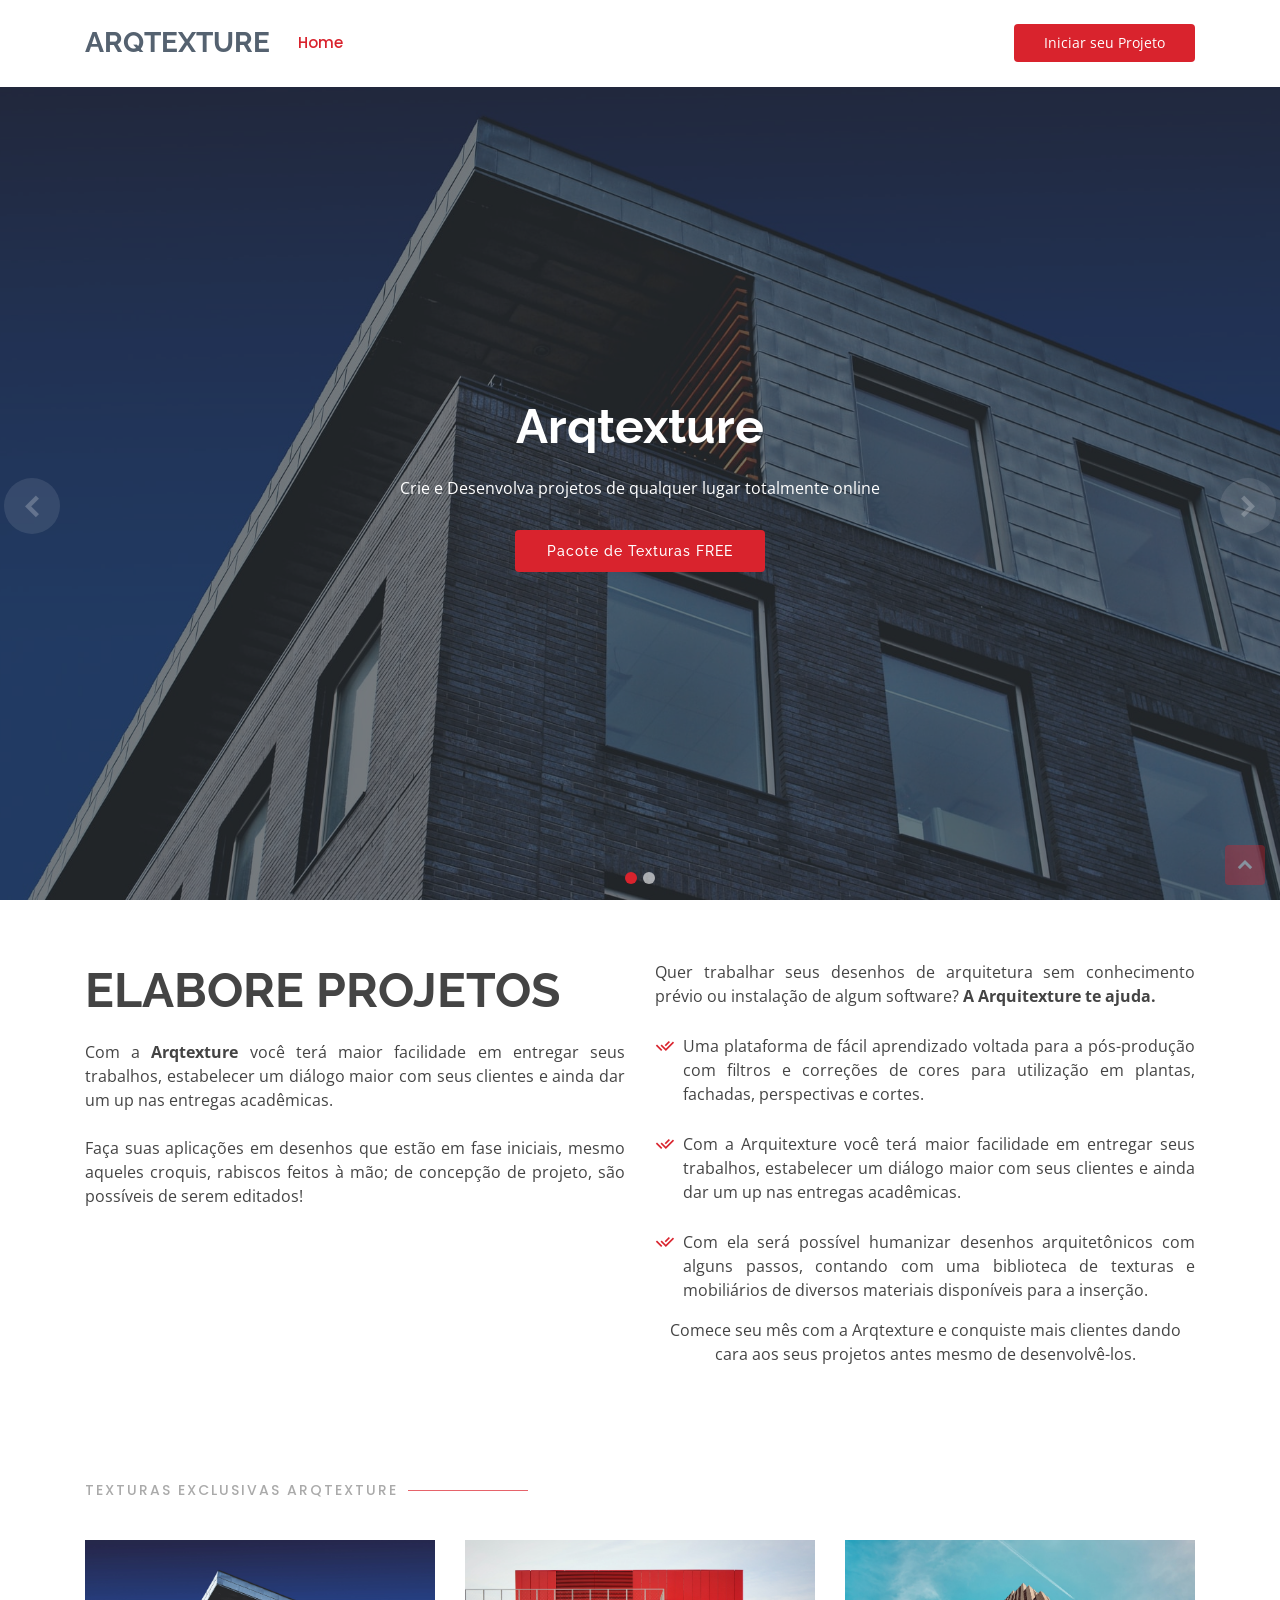
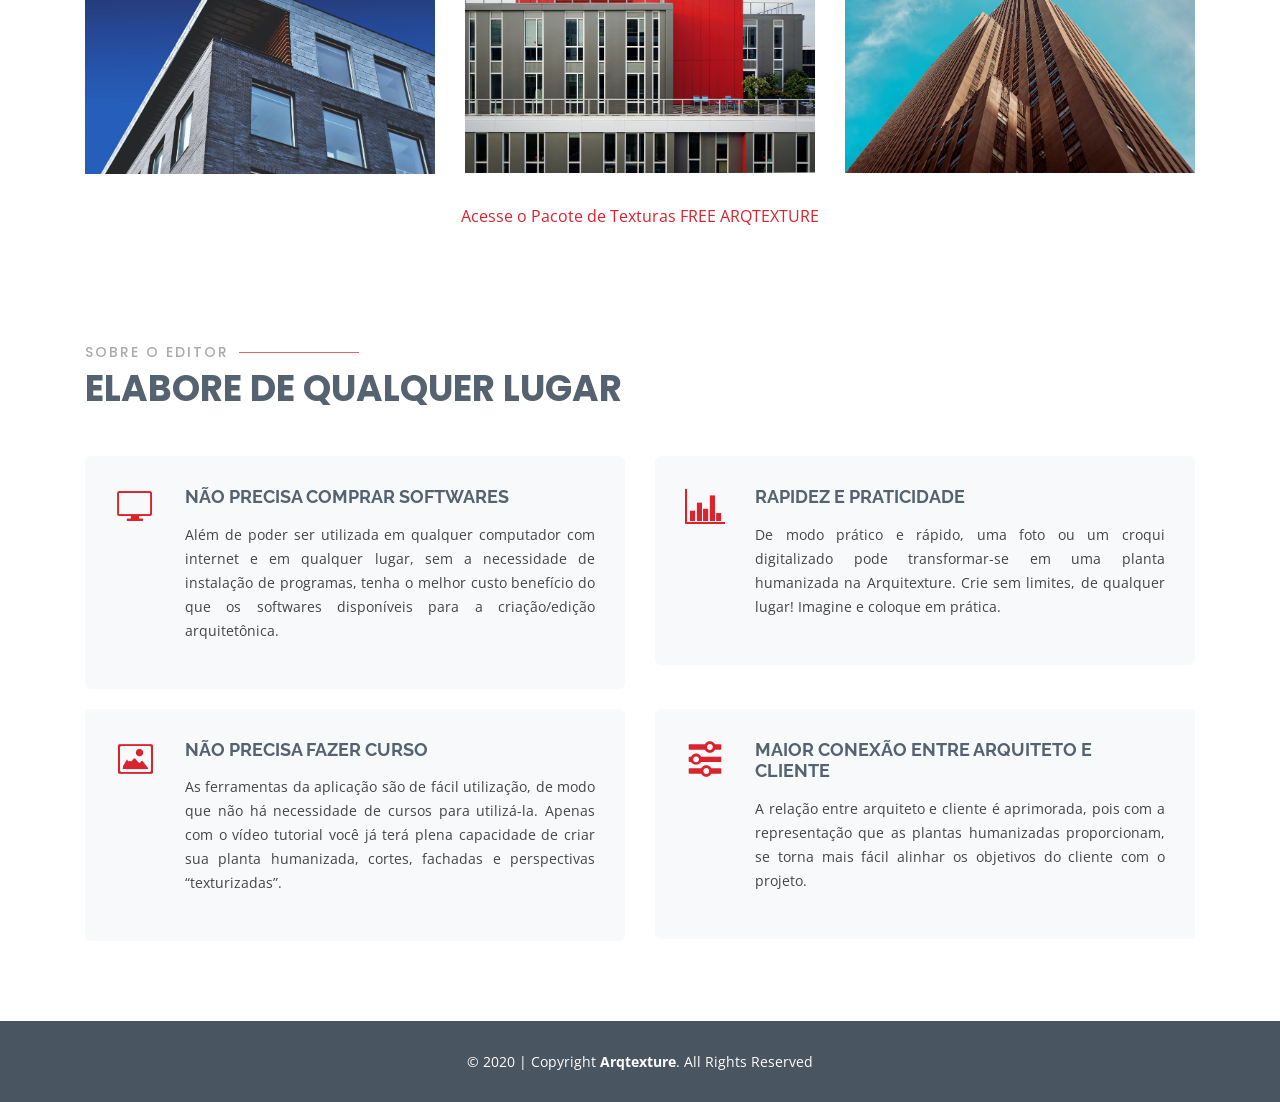
==== public/index.html @ bcc4f2e7 "names" ====
<!DOCTYPE html>
<html lang="pt-Br">

<head>
  <meta charset="utf-8">
  <meta content="width=device-width, initial-scale=1.0" name="viewport">

  <title>Arqtexture</title>
  <meta content="Arquitexture" name="Arqtexture Editor Online para Arquitetura">
  <meta content="Arquitexture" name="Arqtexture Editor, Editor de Arquitetura, Arqtexture Online">

  <!-- Favicons -->
  <link href="assets/img/logo1.png" rel="icon">
  <link href="assets/img/apple-touch-icon.png" rel="apple-touch-icon">

  <!-- Google Fonts -->
  <link href="https://fonts.googleapis.com/css?family=Open+Sans:300,300i,400,400i,600,600i,700,700i|Raleway:300,300i,400,400i,500,500i,600,600i,700,700i|Poppins:300,300i,400,400i,500,500i,600,600i,700,700i" rel="stylesheet">

  <!-- Vendor CSS Files -->
  <link href="assets/vendor/bootstrap/css/bootstrap.min.css" rel="stylesheet">
  <link href="assets/vendor/icofont/icofont.min.css" rel="stylesheet">
  <link href="assets/vendor/boxicons/css/boxicons.min.css" rel="stylesheet">
  <link href="assets/vendor/animate.css/animate.min.css" rel="stylesheet">
  <link href="assets/vendor/remixicon/remixicon.css" rel="stylesheet">
  <link href="assets/vendor/venobox/venobox.css" rel="stylesheet">
  <link href="assets/vendor/owl.carousel/assets/owl.carousel.min.css" rel="stylesheet">

  <!-- Template Main CSS File -->
  <link href="assets/css/style.css" rel="stylesheet">

</head>

<body>

  <!-- ======= Header ======= -->
  <header id="header" class="fixed-top ">
    <div class="container d-flex align-items-center">

  
      <h1 class="logo"><a href="index.html">Arqtexture</a></h1> 
    

      <nav class="nav-menu d-none d-lg-block">

        <ul>
          <li class="active"><a href="index.html">Home</a></li>




        </ul>

      </nav><!-- .nav-menu -->

      <a href="editor.html" class="get-started-btn ml-auto">Iniciar seu Projeto</a>

    </div>
  </header><!-- End Header -->

  <!-- ======= Hero Section ======= -->
  <section id="hero">
    <div id="heroCarousel" class="carousel slide carousel-fade" data-ride="carousel">

      <ol class="carousel-indicators" id="hero-carousel-indicators"></ol>

      <div class="carousel-inner" role="listbox">

        <!-- Slide 1 -->
        <div class="carousel-item active" style="background-image: url(assets/img/slide/slide-1.jpeg)">
          <div class="carousel-container">
            <div class="container">
              <h2 class="animate__animated animate__fadeInDown">Arqtexture</h3>
              <p class="animate__animated animate__fadeInUp">Crie e Desenvolva projetos de qualquer lugar totalmente online</p>
              <a href="texture.html" class="btn-get-started animate__animated animate__fadeInUp scrollto">Pacote de Texturas FREE </a>
            </div>
          </div>
        </div>

        <!-- Slide 2 -->
        <div class="carousel-item" style="background-image: url(assets/img/slide/slide-2.jpeg)">
          <div class="carousel-container">
            <div class="container">
              <h2 class="animate__animated animate__fadeInDown">Arqtexture</h2>
              <p class="animate__animated animate__fadeInUp">Crie e Desenvolva projetos de qualquer lugar totalmente online</p>
              <a href="#about" class="btn-get-started animate__animated animate__fadeInUp scrollto">Conheça sobre o Arqtexture</a>
            </div>
          </div>
        </div>

     

      </div>

      <a class="carousel-control-prev" href="#heroCarousel" role="button" data-slide="prev">
        <span class="carousel-control-prev-icon icofont-simple-left" aria-hidden="true"></span>
        <span class="sr-only">Previous</span>
      </a>

      <a class="carousel-control-next" href="#heroCarousel" role="button" data-slide="next">
        <span class="carousel-control-next-icon icofont-simple-right" aria-hidden="true"></span>
        <span class="sr-only">Next</span>
      </a>

    </div>
  </section><!-- End Hero -->

  <main id="main">

    <!-- ======= About Section ======= -->
    <section id="about" class="about">
      <div class="container">

        <div class="row content">
          <div class="col-lg-6">
            <h2>Elabore Projetos</h2>
            <p align="justify">Com a <b>Arqtexture</b> você terá maior facilidade em entregar seus trabalhos, estabelecer um diálogo maior com seus  clientes e ainda dar um up nas entregas acadêmicas.<br><br>
            Faça suas aplicações em desenhos que estão em fase iniciais, mesmo aqueles croquis, rabiscos feitos à mão; de concepção de projeto, são possíveis de serem editados!</p>
          </div>
          <div class="col-lg-6 pt-4 pt-lg-0">
          <p align="justify">Quer trabalhar seus desenhos de arquitetura sem conhecimento prévio ou instalação de algum software? <b>A Arquitexture te ajuda.</b></p>
            <ul>
              <li><i class="ri-check-double-line"></i>  <p align="justify"> Uma plataforma de fácil aprendizado voltada para a pós-produção com filtros e correções de cores para utilização em plantas, fachadas, perspectivas e cortes. <br></li></p>
              <li><i class="ri-check-double-line"></i> <p align="justify">   Com a Arquitexture você terá maior facilidade em entregar seus trabalhos, estabelecer um diálogo maior com seus clientes e ainda dar um up nas entregas acadêmicas.</li></p>
              <li><i class="ri-check-double-line"></i> <p align="justify"> Com ela será possível humanizar desenhos arquitetônicos com alguns passos, contando com uma biblioteca de texturas e mobiliários de diversos materiais disponíveis para a inserção.</li></p>
            </ul>
            <p class="font-italic">
              <center>Comece seu mês com a Arqtexture e conquiste mais clientes dando cara aos seus projetos antes mesmo de desenvolvê-los.</center>
            </p>
          </div>
        </div>

      </div>
    </section><!-- End About Section -->


    <!-- ======= Portfolio Section ======= -->
    <section id="portfolio" class="portfolio">
      <div class="container">

		<div class="section-title">
         	 <h2>Texturas Exclusivas ARQTEXTURE</h2>
         
        </div>

        <div class="row portfolio-container">
          <div class="col-lg-4 col-md-6 portfolio-item filter-app">
            <div class="portfolio-wrap">
              <img src="assets/img/portfolio/portfolio-1.jpg" class="img-fluid" alt="">
              <div class="portfolio-info">

                <h4>Desenvolver</h4>
               
                
              </div>
            </div>
          </div>

        
          <div class="col-lg-4 col-md-6 portfolio-item filter-app">
            <div class="portfolio-wrap">
              <img src="assets/img/portfolio/portfolio-3.jpg" class="img-fluid" alt="">
              <div class="portfolio-info">
                <h4>Criar </h4>
                
               
              </div>
            </div>
          </div>



          <div class="col-lg-4 col-md-6 portfolio-item filter-app">
            <div class="portfolio-wrap">
              <img src="assets/img/portfolio/portfolio-6.jpg" class="img-fluid" alt="">
              <div class="portfolio-info">
                <h4>Inovar</h4>
                
               
              </div>
            </div>
          </div>


        </div>

          <center><a href="textures.html" class="btn-get-started animate__animated animate__fadeInUp scrollto">Acesse o Pacote de Texturas FREE ARQTEXTURE </a></center>

      </div>
    </section><!-- End Portfolio Section -->



    <!-- ======= Services Section ======= -->
    <section id="services" class="services">
      <div class="container">

        <div class="section-title">
          <h2>Sobre o Editor</h2>
          <p>Elabore de qualquer lugar</p>
        </div>

        <div class="row">
          <div class="col-md-6">
            <div class="icon-box">
              <i class="icofont-computer"></i>
              <h4><a href="#">NÃO PRECISA COMPRAR SOFTWARES</a></h4>
              <p align="justify">Além de poder ser utilizada em qualquer computador com internet e em qualquer lugar, sem a necessidade de instalação de programas, tenha o melhor custo benefício do que os softwares disponíveis para a criação/edição arquitetônica.</p>
            </div>
          </div>
          <div class="col-md-6 mt-4 mt-md-0">
            <div class="icon-box">
              <i class="icofont-chart-bar-graph"></i>
              <h4><a href="#">RAPIDEZ E PRATICIDADE</a></h4>
               <p align="justify">De modo prático e rápido, uma foto ou um croqui digitalizado pode transformar-se em uma planta humanizada na Arquitexture. Crie sem limites, de qualquer lugar! Imagine e coloque em prática.</p>
            </div>
          </div>
          <div class="col-md-6 mt-4 mt-md-0">
            <div class="icon-box">
              <i class="icofont-image"></i>
              <h4><a href="#">NÃO PRECISA FAZER CURSO</a></h4>
              <p align="justify"> As ferramentas da aplicação são de fácil utilização, de modo que não há necessidade de cursos para utilizá-la. Apenas com o vídeo tutorial você já terá plena capacidade de criar sua planta humanizada, cortes, fachadas e perspectivas “texturizadas”.</p>
            </div>
          </div>
          <div class="col-md-6 mt-4 mt-md-0">
            <div class="icon-box">
              <i class="icofont-settings"></i>
              <h4><a href="#"> MAIOR CONEXÃO ENTRE ARQUITETO E CLIENTE </a></h4>
               <p align="justify"> A relação entre arquiteto e cliente é aprimorada, pois com a representação que as plantas humanizadas proporcionam, se torna mais fácil alinhar os objetivos do cliente com o projeto.</p>
            </div>
          </div>
        
        
        </div>

      </div>
    </section><!-- End Services Section -->

  <!-- ======= Footer ======= -->
  <footer id="footer">
    <div class="container">
      <div class="copyright">
        &copy; 2020 | Copyright <strong><span>Arqtexture</span></strong>. All Rights Reserved
      </div>

    </div>
  </footer><!-- End Footer -->

  <a href="#" class="back-to-top"><i class="icofont-simple-up"></i></a>

  <!-- Vendor JS Files -->
  <script src="assets/vendor/jquery/jquery.min.js"></script>
  <script src="assets/vendor/bootstrap/js/bootstrap.bundle.min.js"></script>
  <script src="assets/vendor/jquery.easing/jquery.easing.min.js"></script>
  <script src="assets/vendor/php-email-form/validate.js"></script>
  <script src="assets/vendor/isotope-layout/isotope.pkgd.min.js"></script>
  <script src="assets/vendor/venobox/venobox.min.js"></script>
  <script src="assets/vendor/waypoints/jquery.waypoints.min.js"></script>
  <script src="assets/vendor/owl.carousel/owl.carousel.min.js"></script>

  <!-- Template Main JS File -->
  <script src="assets/js/main.js"></script>

</body>

</html>
---- public/assets/vendor/venobox/venobox.css ----
/* ------ venobox.css --------*/
.vbox-overlay *, .vbox-overlay *:before, .vbox-overlay *:after{
    -webkit-backface-visibility: hidden;
    -webkit-box-sizing:border-box;
    -moz-box-sizing:border-box;
    box-sizing:border-box;
}
.vbox-overlay * { 
    -webkit-backface-visibility: visible;
    backface-visibility: visible;
}
.vbox-overlay{
    display: -webkit-flex;
    display: flex;
    -webkit-flex-direction: column;
    flex-direction: column;
    -webkit-justify-content: center;
    justify-content: center;
    -webkit-align-items: center;
    align-items: center;
    position: fixed;
    left: 0;
    top: 0;
    bottom: 0;
    right: 0;
    z-index: 999999;
}

/* ----- navigation ----- */
.vbox-title{
    width: 100%;
    height: 40px;
    float: left;
    text-align: center;
    line-height: 28px;
    font-size: 12px;
    padding: 6px 50px;
    overflow: hidden;
    position: fixed;
    display: none;
    left: 0;
    z-index: 89;
}
.vbox-close{
    cursor: pointer;
    position: fixed;
    top: -1px;
    right: 0;
    width: 50px;
    height: 40px;
    padding: 6px;
    display: block;
    background-position:10px center;
    overflow: hidden;
    font-size: 24px;
    line-height: 1;
    text-align: center;
    z-index: 99;
}
.vbox-left{
    cursor: pointer;
    position: fixed;
    left: 0;
    height: 40px;
    overflow: hidden;
    line-height: 28px;
    font-size: 12px;
    z-index: 99;
    display: flex;
    align-items:center;
}
.vbox-num{
    display: inline-block;
    margin: 6px 0 6px 15px;
}
/* ----- Social share ----- */
.vbox-share{
    line-height: 28px;
    font-size: 12px;
    overflow: hidden;
    position: fixed;
    left: 0;
    z-index: 98;
    display: flex;
    align-items:center;
    justify-content: center;
    width: 100%;
    text-align: center;
}
.vbox-share svg{
    max-height: 28px;
    width: 28px;
    z-index: 10;
    margin-left: 12px;
    margin-top: 6px;
    margin-bottom: 6px;
    vertical-align: middle;
}


/* ----- navigation ARROWS ----- */
.vbox-next, .vbox-prev{
    position: fixed;
    top: 50%;
    margin-top: -15px;
    overflow: hidden;
    cursor: pointer;
    display: block;
    width: 45px;
    height: 45px;
    z-index: 99;
}
.vbox-next span, .vbox-prev span{
    position: relative;
    width: 20px;
    height: 20px;
    border: 2px solid transparent;
    border-top-color: #B6B6B6;
    border-right-color: #B6B6B6;
    text-indent: -100px;
    position: absolute;
    top: 8px;
    display: block;
}
.vbox-prev{
    left: 15px;
}
.vbox-next{
    right: 15px;
}
.vbox-prev span{
    left: 10px;
    -ms-transform: rotate(-135deg);
    -webkit-transform: rotate(-135deg);
    transform: rotate(-135deg);
}
.vbox-next span{
    -ms-transform: rotate(45deg);
    -webkit-transform: rotate(45deg);
    transform: rotate(45deg);
    right: 10px;
}
/* ------- inline window ------ */
.vbox-inline{
    width: 420px;
    height: 315px;
    height: 70vh;
    padding: 10px;
    background: #fff;
    margin: 0 auto;
    overflow: auto;
    text-align: left;
}
/* ------- Video & iFrames window ------ */
.venoframe{
    max-width: 100%;
    width: 100%;
    border: none;
    width: 100%;
    height: 260px;
    height: 70vh;
}
.venoframe.vbvid{
    height: 260px;
}
@media (min-width: 768px) {
    .venoframe, .vbox-inline{
        width: 90%;
        height: 360px;
        height: 70vh;
    }
    .venoframe.vbvid{
        width: 640px;
        height: 360px;
    }
}
@media (min-width: 992px) {
    .venoframe, .vbox-inline{
        max-width: 1200px;
        width: 80%;
        height: 540px;
        height: 70vh;
    }
    .venoframe.vbvid{
        width: 960px;
        height: 540px;
    }
}
/* 
Please do NOT edit this part! 
or at least read this note: http://i.imgur.com/7C0ws9e.gif
*/
.vbox-open{
    overflow: hidden;
}
.vbox-container{
    position: absolute;
    left: 0;
    right: 0;
    top: 0;
    bottom: 0;
    overflow-x: hidden;
    overflow-y: scroll;
    overflow-scrolling: touch;
    -webkit-overflow-scrolling: touch;
    z-index: 20;
    max-height: 100%;

}

.vbox-content{
    text-align: center;
    float: left;
    width: 100%;
    position: relative;
    overflow: hidden;
    padding: 20px 4%;
}
.vbox-container img{
    max-width: 100%;
    height: auto;
}
.vbox-figlio{
    box-shadow: 0 0 12px rgba(0,0,0,0.19), 0 6px 6px rgba(0,0,0,0.23);
    max-width: 100%;
    text-align: initial;
}
img.vbox-figlio{
    -webkit-user-select: none;
-khtml-user-select: none;
-moz-user-select: none;
-o-user-select: none;
user-select: none;
}
.vbox-content.swipe-left{
    margin-left: -200px !important;
}
.vbox-content.swipe-right{
    margin-left: 200px !important;
}
.vbox-animated{
    webkit-transition: margin 300ms ease-out;
    transition: margin 300ms ease-out;
}

/* ---------- preloader ----------
 * SPINKIT 
 * http://tobiasahlin.com/spinkit/
-------------------------------- */
.sk-double-bounce,.sk-rotating-plane{width:40px;height:40px;margin:40px auto}.sk-rotating-plane{background-color:#333;-webkit-animation:sk-rotatePlane 1.2s infinite ease-in-out;animation:sk-rotatePlane 1.2s infinite ease-in-out}@-webkit-keyframes sk-rotatePlane{0%{-webkit-transform:perspective(120px) rotateX(0) rotateY(0);transform:perspective(120px) rotateX(0) rotateY(0)}50%{-webkit-transform:perspective(120px) rotateX(-180.1deg) rotateY(0);transform:perspective(120px) rotateX(-180.1deg) rotateY(0)}100%{-webkit-transform:perspective(120px) rotateX(-180deg) rotateY(-179.9deg);transform:perspective(120px) rotateX(-180deg) rotateY(-179.9deg)}}@keyframes sk-rotatePlane{0%{-webkit-transform:perspective(120px) rotateX(0) rotateY(0);transform:perspective(120px) rotateX(0) rotateY(0)}50%{-webkit-transform:perspective(120px) rotateX(-180.1deg) rotateY(0);transform:perspective(120px) rotateX(-180.1deg) rotateY(0)}100%{-webkit-transform:perspective(120px) rotateX(-180deg) rotateY(-179.9deg);transform:perspective(120px) rotateX(-180deg) rotateY(-179.9deg)}}.sk-double-bounce{position:relative}.sk-double-bounce .sk-child{width:100%;height:100%;border-radius:50%;background-color:#333;opacity:.6;position:absolute;top:0;left:0;-webkit-animation:sk-doubleBounce 2s infinite ease-in-out;animation:sk-doubleBounce 2s infinite ease-in-out}.sk-chasing-dots .sk-child,.sk-spinner-pulse,.sk-three-bounce .sk-child{background-color:#333;border-radius:100%}.sk-double-bounce .sk-double-bounce2{-webkit-animation-delay:-1s;animation-delay:-1s}@-webkit-keyframes sk-doubleBounce{0%,100%{-webkit-transform:scale(0);transform:scale(0)}50%{-webkit-transform:scale(1);transform:scale(1)}}@keyframes sk-doubleBounce{0%,100%{-webkit-transform:scale(0);transform:scale(0)}50%{-webkit-transform:scale(1);transform:scale(1)}}.sk-wave{margin:40px auto;width:50px;height:40px;text-align:center;font-size:10px}.sk-wave .sk-rect{background-color:#333;height:100%;width:6px;display:inline-block;-webkit-animation:sk-waveStretchDelay 1.2s infinite ease-in-out;animation:sk-waveStretchDelay 1.2s infinite ease-in-out}.sk-wave .sk-rect1{-webkit-animation-delay:-1.2s;animation-delay:-1.2s}.sk-wave .sk-rect2{-webkit-animation-delay:-1.1s;animation-delay:-1.1s}.sk-wave .sk-rect3{-webkit-animation-delay:-1s;animation-delay:-1s}.sk-wave .sk-rect4{-webkit-animation-delay:-.9s;animation-delay:-.9s}.sk-wave .sk-rect5{-webkit-animation-delay:-.8s;animation-delay:-.8s}@-webkit-keyframes sk-waveStretchDelay{0%,100%,40%{-webkit-transform:scaleY(.4);transform:scaleY(.4)}20%{-webkit-transform:scaleY(1);transform:scaleY(1)}}@keyframes sk-waveStretchDelay{0%,100%,40%{-webkit-transform:scaleY(.4);transform:scaleY(.4)}20%{-webkit-transform:scaleY(1);transform:scaleY(1)}}.sk-wandering-cubes{margin:40px auto;width:40px;height:40px;position:relative}.sk-wandering-cubes .sk-cube{background-color:#333;width:10px;height:10px;position:absolute;top:0;left:0;-webkit-animation:sk-wanderingCube 1.8s ease-in-out -1.8s infinite both;animation:sk-wanderingCube 1.8s ease-in-out -1.8s infinite both}.sk-chasing-dots,.sk-spinner-pulse{width:40px;height:40px;margin:40px auto}.sk-wandering-cubes .sk-cube2{-webkit-animation-delay:-.9s;animation-delay:-.9s}@-webkit-keyframes sk-wanderingCube{0%{-webkit-transform:rotate(0);transform:rotate(0)}25%{-webkit-transform:translateX(30px) rotate(-90deg) scale(.5);transform:translateX(30px) rotate(-90deg) scale(.5)}50%{-webkit-transform:translateX(30px) translateY(30px) rotate(-179deg);transform:translateX(30px) translateY(30px) rotate(-179deg)}50.1%{-webkit-transform:translateX(30px) translateY(30px) rotate(-180deg);transform:translateX(30px) translateY(30px) rotate(-180deg)}75%{-webkit-transform:translateX(0) translateY(30px) rotate(-270deg) scale(.5);transform:translateX(0) translateY(30px) rotate(-270deg) scale(.5)}100%{-webkit-transform:rotate(-360deg);transform:rotate(-360deg)}}@keyframes sk-wanderingCube{0%{-webkit-transform:rotate(0);transform:rotate(0)}25%{-webkit-transform:translateX(30px) rotate(-90deg) scale(.5);transform:translateX(30px) rotate(-90deg) scale(.5)}50%{-webkit-transform:translateX(30px) translateY(30px) rotate(-179deg);transform:translateX(30px) translateY(30px) rotate(-179deg)}50.1%{-webkit-transform:translateX(30px) translateY(30px) rotate(-180deg);transform:translateX(30px) translateY(30px) rotate(-180deg)}75%{-webkit-transform:translateX(0) translateY(30px) rotate(-270deg) scale(.5);transform:translateX(0) translateY(30px) rotate(-270deg) scale(.5)}100%{-webkit-transform:rotate(-360deg);transform:rotate(-360deg)}}.sk-spinner-pulse{-webkit-animation:sk-pulseScaleOut 1s infinite ease-in-out;animation:sk-pulseScaleOut 1s infinite ease-in-out}@-webkit-keyframes sk-pulseScaleOut{0%{-webkit-transform:scale(0);transform:scale(0)}100%{-webkit-transform:scale(1);transform:scale(1);opacity:0}}@keyframes sk-pulseScaleOut{0%{-webkit-transform:scale(0);transform:scale(0)}100%{-webkit-transform:scale(1);transform:scale(1);opacity:0}}.sk-chasing-dots{position:relative;text-align:center;-webkit-animation:sk-chasingDotsRotate 2s infinite linear;animation:sk-chasingDotsRotate 2s infinite linear}.sk-chasing-dots .sk-child{width:60%;height:60%;display:inline-block;position:absolute;top:0;-webkit-animation:sk-chasingDotsBounce 2s infinite ease-in-out;animation:sk-chasingDotsBounce 2s infinite ease-in-out}.sk-chasing-dots .sk-dot2{top:auto;bottom:0;-webkit-animation-delay:-1s;animation-delay:-1s}@-webkit-keyframes sk-chasingDotsRotate{100%{-webkit-transform:rotate(360deg);transform:rotate(360deg)}}@keyframes sk-chasingDotsRotate{100%{-webkit-transform:rotate(360deg);transform:rotate(360deg)}}@-webkit-keyframes sk-chasingDotsBounce{0%,100%{-webkit-transform:scale(0);transform:scale(0)}50%{-webkit-transform:scale(1);transform:scale(1)}}@keyframes sk-chasingDotsBounce{0%,100%{-webkit-transform:scale(0);transform:scale(0)}50%{-webkit-transform:scale(1);transform:scale(1)}}.sk-three-bounce{margin:40px auto;width:80px;text-align:center}.sk-three-bounce .sk-child{width:20px;height:20px;display:inline-block;-webkit-animation:sk-three-bounce 1.4s ease-in-out 0s infinite both;animation:sk-three-bounce 1.4s ease-in-out 0s infinite both}.sk-circle .sk-child:before,.sk-fading-circle .sk-circle:before{display:block;border-radius:100%;content:'';background-color:#333}.sk-three-bounce .sk-bounce1{-webkit-animation-delay:-.32s;animation-delay:-.32s}.sk-three-bounce .sk-bounce2{-webkit-animation-delay:-.16s;animation-delay:-.16s}@-webkit-keyframes sk-three-bounce{0%,100%,80%{-webkit-transform:scale(0);transform:scale(0)}40%{-webkit-transform:scale(1);transform:scale(1)}}@keyframes sk-three-bounce{0%,100%,80%{-webkit-transform:scale(0);transform:scale(0)}40%{-webkit-transform:scale(1);transform:scale(1)}}.sk-circle{margin:40px auto;width:40px;height:40px;position:relative}.sk-circle .sk-child{width:100%;height:100%;position:absolute;left:0;top:0}.sk-circle .sk-child:before{margin:0 auto;width:15%;height:15%;-webkit-animation:sk-circleBounceDelay 1.2s infinite ease-in-out both;animation:sk-circleBounceDelay 1.2s infinite ease-in-out both}.sk-circle .sk-circle2{-webkit-transform:rotate(30deg);-ms-transform:rotate(30deg);transform:rotate(30deg)}.sk-circle .sk-circle3{-webkit-transform:rotate(60deg);-ms-transform:rotate(60deg);transform:rotate(60deg)}.sk-circle .sk-circle4{-webkit-transform:rotate(90deg);-ms-transform:rotate(90deg);transform:rotate(90deg)}.sk-circle .sk-circle5{-webkit-transform:rotate(120deg);-ms-transform:rotate(120deg);transform:rotate(120deg)}.sk-circle .sk-circle6{-webkit-transform:rotate(150deg);-ms-transform:rotate(150deg);transform:rotate(150deg)}.sk-circle .sk-circle7{-webkit-transform:rotate(180deg);-ms-transform:rotate(180deg);transform:rotate(180deg)}.sk-circle .sk-circle8{-webkit-transform:rotate(210deg);-ms-transform:rotate(210deg);transform:rotate(210deg)}.sk-circle .sk-circle9{-webkit-transform:rotate(240deg);-ms-transform:rotate(240deg);transform:rotate(240deg)}.sk-circle .sk-circle10{-webkit-transform:rotate(270deg);-ms-transform:rotate(270deg);transform:rotate(270deg)}.sk-circle .sk-circle11{-webkit-transform:rotate(300deg);-ms-transform:rotate(300deg);transform:rotate(300deg)}.sk-circle .sk-circle12{-webkit-transform:rotate(330deg);-ms-transform:rotate(330deg);transform:rotate(330deg)}.sk-circle .sk-circle2:before{-webkit-animation-delay:-1.1s;animation-delay:-1.1s}.sk-circle .sk-circle3:before{-webkit-animation-delay:-1s;animation-delay:-1s}.sk-circle .sk-circle4:before{-webkit-animation-delay:-.9s;animation-delay:-.9s}.sk-circle .sk-circle5:before{-webkit-animation-delay:-.8s;animation-delay:-.8s}.sk-circle .sk-circle6:before{-webkit-animation-delay:-.7s;animation-delay:-.7s}.sk-circle .sk-circle7:before{-webkit-animation-delay:-.6s;animation-delay:-.6s}.sk-circle .sk-circle8:before{-webkit-animation-delay:-.5s;animation-delay:-.5s}.sk-circle .sk-circle9:before{-webkit-animation-delay:-.4s;animation-delay:-.4s}.sk-circle .sk-circle10:before{-webkit-animation-delay:-.3s;animation-delay:-.3s}.sk-circle .sk-circle11:before{-webkit-animation-delay:-.2s;animation-delay:-.2s}.sk-circle .sk-circle12:before{-webkit-animation-delay:-.1s;animation-delay:-.1s}@-webkit-keyframes sk-circleBounceDelay{0%,100%,80%{-webkit-transform:scale(0);transform:scale(0)}40%{-webkit-transform:scale(1);transform:scale(1)}}@keyframes sk-circleBounceDelay{0%,100%,80%{-webkit-transform:scale(0);transform:scale(0)}40%{-webkit-transform:scale(1);transform:scale(1)}}.sk-cube-grid{width:40px;height:40px;margin:40px auto}.sk-cube-grid .sk-cube{width:33.33%;height:33.33%;background-color:#333;float:left;-webkit-animation:sk-cubeGridScaleDelay 1.3s infinite ease-in-out;animation:sk-cubeGridScaleDelay 1.3s infinite ease-in-out}.sk-cube-grid .sk-cube1{-webkit-animation-delay:.2s;animation-delay:.2s}.sk-cube-grid .sk-cube2{-webkit-animation-delay:.3s;animation-delay:.3s}.sk-cube-grid .sk-cube3{-webkit-animation-delay:.4s;animation-delay:.4s}.sk-cube-grid .sk-cube4{-webkit-animation-delay:.1s;animation-delay:.1s}.sk-cube-grid .sk-cube5{-webkit-animation-delay:.2s;animation-delay:.2s}.sk-cube-grid .sk-cube6{-webkit-animation-delay:.3s;animation-delay:.3s}.sk-cube-grid .sk-cube7{-webkit-animation-delay:0ms;animation-delay:0ms}.sk-cube-grid .sk-cube8{-webkit-animation-delay:.1s;animation-delay:.1s}.sk-cube-grid .sk-cube9{-webkit-animation-delay:.2s;animation-delay:.2s}@-webkit-keyframes sk-cubeGridScaleDelay{0%,100%,70%{-webkit-transform:scale3D(1,1,1);transform:scale3D(1,1,1)}35%{-webkit-transform:scale3D(0,0,1);transform:scale3D(0,0,1)}}@keyframes sk-cubeGridScaleDelay{0%,100%,70%{-webkit-transform:scale3D(1,1,1);transform:scale3D(1,1,1)}35%{-webkit-transform:scale3D(0,0,1);transform:scale3D(0,0,1)}}.sk-fading-circle{margin:40px auto;width:40px;height:40px;position:relative}.sk-fading-circle .sk-circle{width:100%;height:100%;position:absolute;left:0;top:0}.sk-fading-circle .sk-circle:before{margin:0 auto;width:15%;height:15%;-webkit-animation:sk-circleFadeDelay 1.2s infinite ease-in-out both;animation:sk-circleFadeDelay 1.2s infinite ease-in-out both}.sk-fading-circle .sk-circle2{-webkit-transform:rotate(30deg);-ms-transform:rotate(30deg);transform:rotate(30deg)}.sk-fading-circle .sk-circle3{-webkit-transform:rotate(60deg);-ms-transform:rotate(60deg);transform:rotate(60deg)}.sk-fading-circle .sk-circle4{-webkit-transform:rotate(90deg);-ms-transform:rotate(90deg);transform:rotate(90deg)}.sk-fading-circle .sk-circle5{-webkit-transform:rotate(120deg);-ms-transform:rotate(120deg);transform:rotate(120deg)}.sk-fading-circle .sk-circle6{-webkit-transform:rotate(150deg);-ms-transform:rotate(150deg);transform:rotate(150deg)}.sk-fading-circle .sk-circle7{-webkit-transform:rotate(180deg);-ms-transform:rotate(180deg);transform:rotate(180deg)}.sk-fading-circle .sk-circle8{-webkit-transform:rotate(210deg);-ms-transform:rotate(210deg);transform:rotate(210deg)}.sk-fading-circle .sk-circle9{-webkit-transform:rotate(240deg);-ms-transform:rotate(240deg);transform:rotate(240deg)}.sk-fading-circle .sk-circle10{-webkit-transform:rotate(270deg);-ms-transform:rotate(270deg);transform:rotate(270deg)}.sk-fading-circle .sk-circle11{-webkit-transform:rotate(300deg);-ms-transform:rotate(300deg);transform:rotate(300deg)}.sk-fading-circle .sk-circle12{-webkit-transform:rotate(330deg);-ms-transform:rotate(330deg);transform:rotate(330deg)}.sk-fading-circle .sk-circle2:before{-webkit-animation-delay:-1.1s;animation-delay:-1.1s}.sk-fading-circle .sk-circle3:before{-webkit-animation-delay:-1s;animation-delay:-1s}.sk-fading-circle .sk-circle4:before{-webkit-animation-delay:-.9s;animation-delay:-.9s}.sk-fading-circle .sk-circle5:before{-webkit-animation-delay:-.8s;animation-delay:-.8s}.sk-fading-circle .sk-circle6:before{-webkit-animation-delay:-.7s;animation-delay:-.7s}.sk-fading-circle .sk-circle7:before{-webkit-animation-delay:-.6s;animation-delay:-.6s}.sk-fading-circle .sk-circle8:before{-webkit-animation-delay:-.5s;animation-delay:-.5s}.sk-fading-circle .sk-circle9:before{-webkit-animation-delay:-.4s;animation-delay:-.4s}.sk-fading-circle .sk-circle10:before{-webkit-animation-delay:-.3s;animation-delay:-.3s}.sk-fading-circle .sk-circle11:before{-webkit-animation-delay:-.2s;animation-delay:-.2s}.sk-fading-circle .sk-circle12:before{-webkit-animation-delay:-.1s;animation-delay:-.1s}@-webkit-keyframes sk-circleFadeDelay{0%,100%,39%{opacity:0}40%{opacity:1}}@keyframes sk-circleFadeDelay{0%,100%,39%{opacity:0}40%{opacity:1}}.sk-folding-cube{margin:40px auto;width:40px;height:40px;position:relative;-webkit-transform:rotateZ(45deg);transform:rotateZ(45deg)}.sk-folding-cube .sk-cube{float:left;width:50%;height:50%;position:relative;-webkit-transform:scale(1.1);-ms-transform:scale(1.1);transform:scale(1.1)}.sk-folding-cube .sk-cube:before{content:'';position:absolute;top:0;left:0;width:100%;height:100%;background-color:#333;-webkit-animation:sk-foldCubeAngle 2.4s infinite linear both;animation:sk-foldCubeAngle 2.4s infinite linear both;-webkit-transform-origin:100% 100%;-ms-transform-origin:100% 100%;transform-origin:100% 100%}.sk-folding-cube .sk-cube2{-webkit-transform:scale(1.1) rotateZ(90deg);transform:scale(1.1) rotateZ(90deg)}.sk-folding-cube .sk-cube3{-webkit-transform:scale(1.1) rotateZ(180deg);transform:scale(1.1) rotateZ(180deg)}.sk-folding-cube .sk-cube4{-webkit-transform:scale(1.1) rotateZ(270deg);transform:scale(1.1) rotateZ(270deg)}.sk-folding-cube .sk-cube2:before{-webkit-animation-delay:.3s;animation-delay:.3s}.sk-folding-cube .sk-cube3:before{-webkit-animation-delay:.6s;animation-delay:.6s}.sk-folding-cube .sk-cube4:before{-webkit-animation-delay:.9s;animation-delay:.9s}@-webkit-keyframes sk-foldCubeAngle{0%,10%{-webkit-transform:perspective(140px) rotateX(-180deg);transform:perspective(140px) rotateX(-180deg);opacity:0}25%,75%{-webkit-transform:perspective(140px) rotateX(0);transform:perspective(140px) rotateX(0);opacity:1}100%,90%{-webkit-transform:perspective(140px) rotateY(180deg);transform:perspective(140px) rotateY(180deg);opacity:0}}@keyframes sk-foldCubeAngle{0%,10%{-webkit-transform:perspective(140px) rotateX(-180deg);transform:perspective(140px) rotateX(-180deg);opacity:0}25%,75%{-webkit-transform:perspective(140px) rotateX(0);transform:perspective(140px) rotateX(0);opacity:1}100%,90%{-webkit-transform:perspective(140px) rotateY(180deg);transform:perspective(140px) rotateY(180deg);opacity:0}}
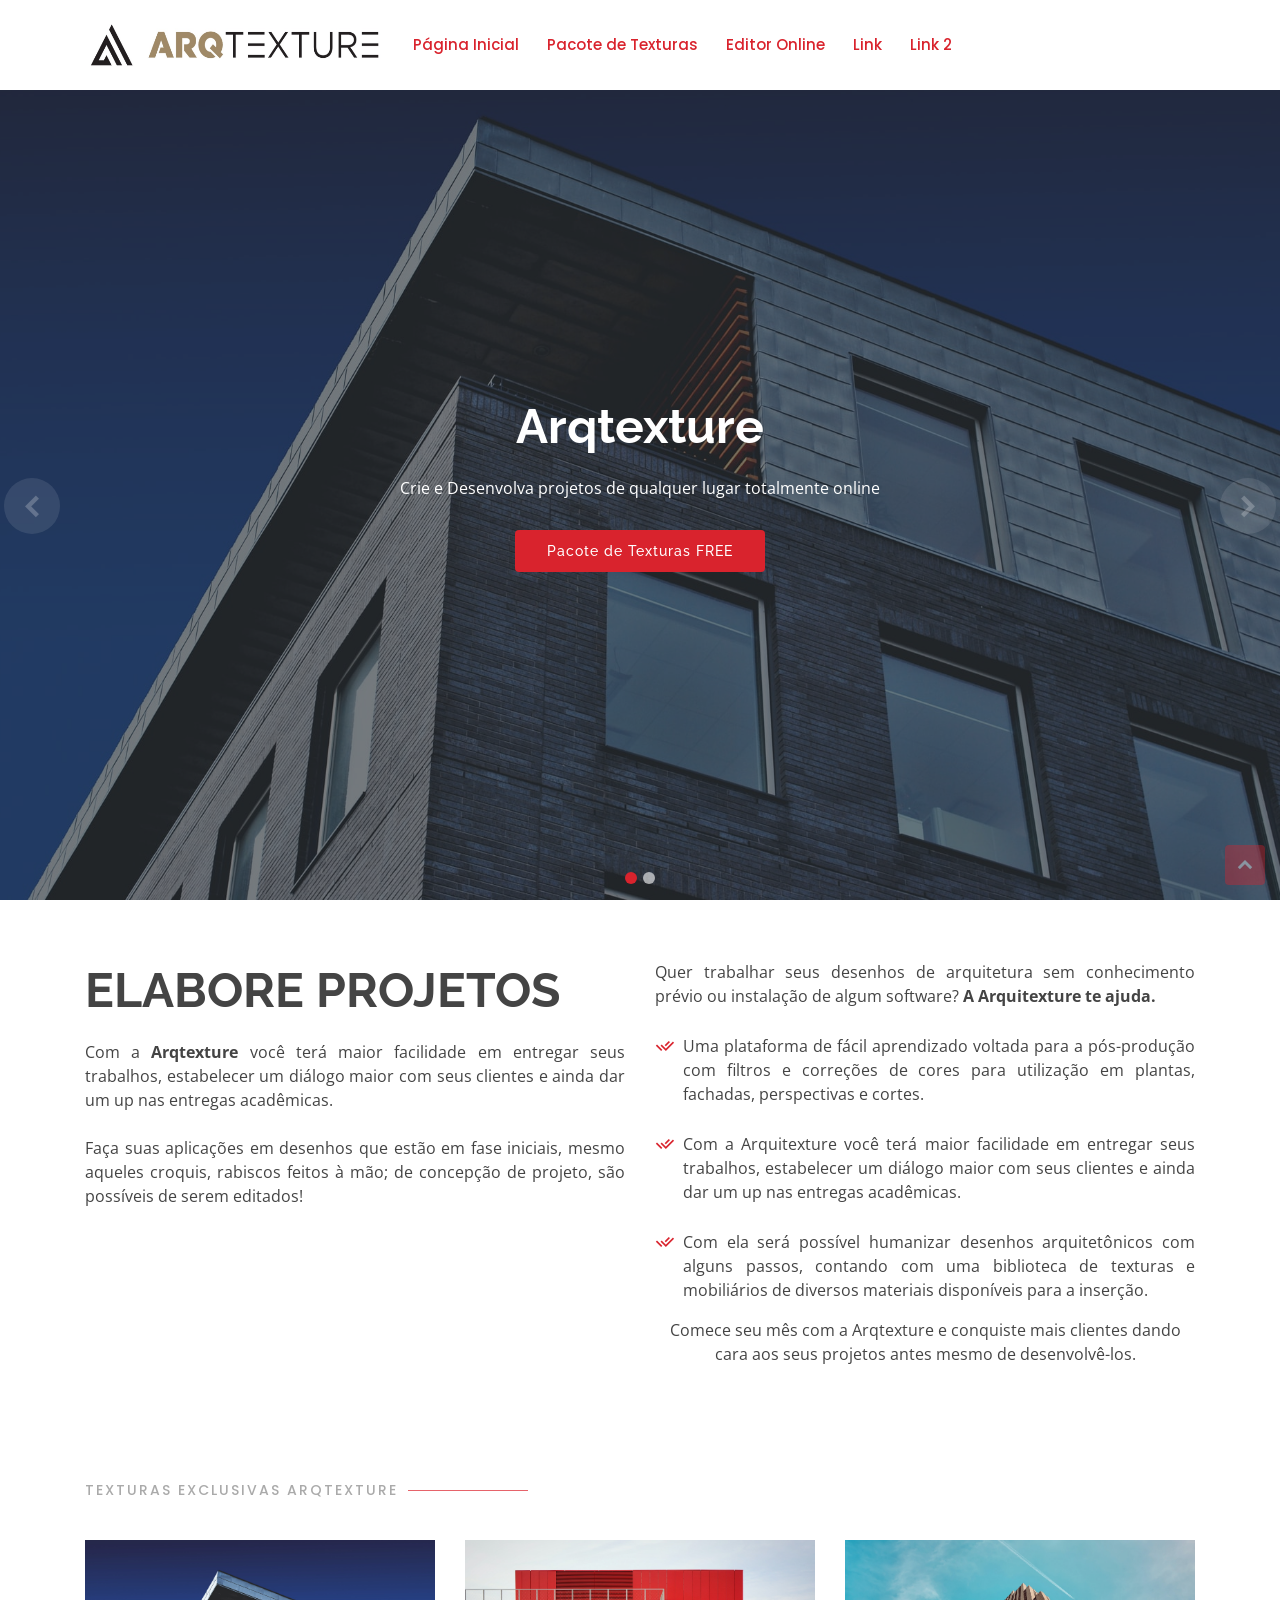
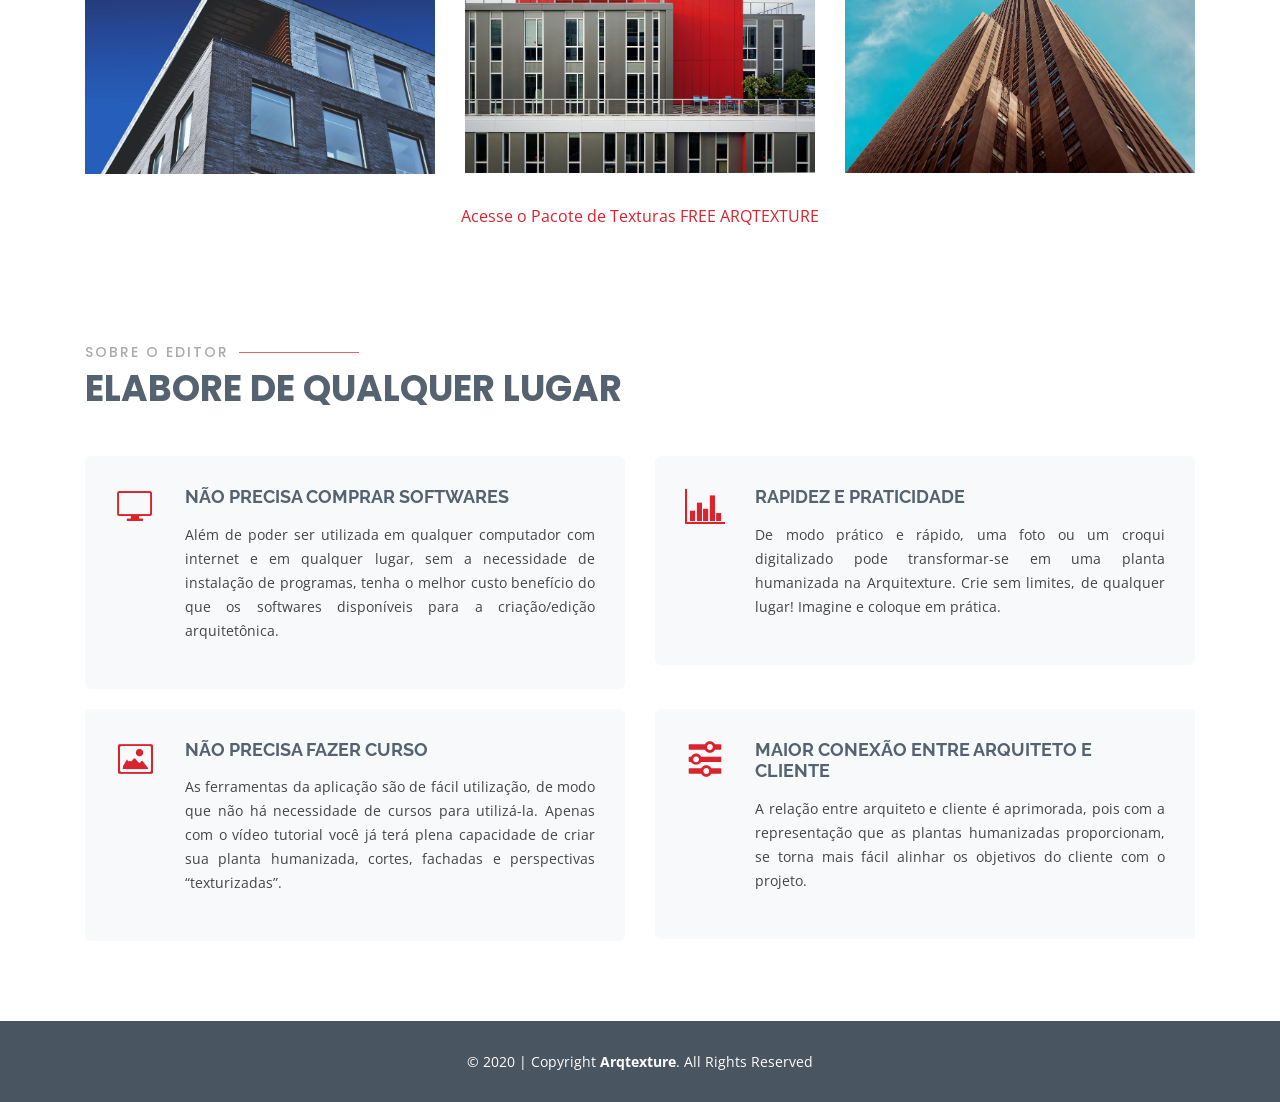
==== commit c8923791: "favicon" ====
--- a/public/index.html
+++ b/public/index.html
@@ -10,8 +10,8 @@
   <meta content="Arquitexture" name="Arqtexture Editor, Editor de Arquitetura, Arqtexture Online">
 
   <!-- Favicons -->
-  <link href="assets/img/logo1.png" rel="icon">
-  <link href="assets/img/apple-touch-icon.png" rel="apple-touch-icon">
+  <link href="assets/img/favicon.jpeg" rel="icon">
+  <link href="assets/img/favicon.jpeg" rel="apple-touch-icon">
 
   <!-- Google Fonts -->
   <link href="https://fonts.googleapis.com/css?family=Open+Sans:300,300i,400,400i,600,600i,700,700i|Raleway:300,300i,400,400i,500,500i,600,600i,700,700i|Poppins:300,300i,400,400i,500,500i,600,600i,700,700i" rel="stylesheet">
@@ -34,16 +34,25 @@
 
   <!-- ======= Header ======= -->
   <header id="header" class="fixed-top ">
+  
     <div class="container d-flex align-items-center">
 
-  
-      <h1 class="logo"><a href="index.html">Arqtexture</a></h1> 
-    
+  	<img src="img/kowa.png" width="300" height="50">
+ 
 
       <nav class="nav-menu d-none d-lg-block">
 
         <ul>
-          <li class="active"><a href="index.html">Home</a></li>
+          <li class="active"><a href="index.html">Página Inicial</a></li>
+          <li class="active"><a href="textures.html">Pacote de Texturas</a></li>
+          <li class="active"><a href="editor.html">Editor Online</a></li>
+           <li class="active"><a href="editor.html">Link</a></li>
+               <li class="active"><a href="editor.html">Link 2</a></li>
+
+
+
+
+
 
 
 
@@ -52,7 +61,7 @@
 
       </nav><!-- .nav-menu -->
 
-      <a href="editor.html" class="get-started-btn ml-auto">Iniciar seu Projeto</a>
+      <!-- .nav-menu <a href="editor.html" class="get-started-btn ml-auto">Iniciar seu Projeto</a> -->
 
     </div>
   </header><!-- End Header -->
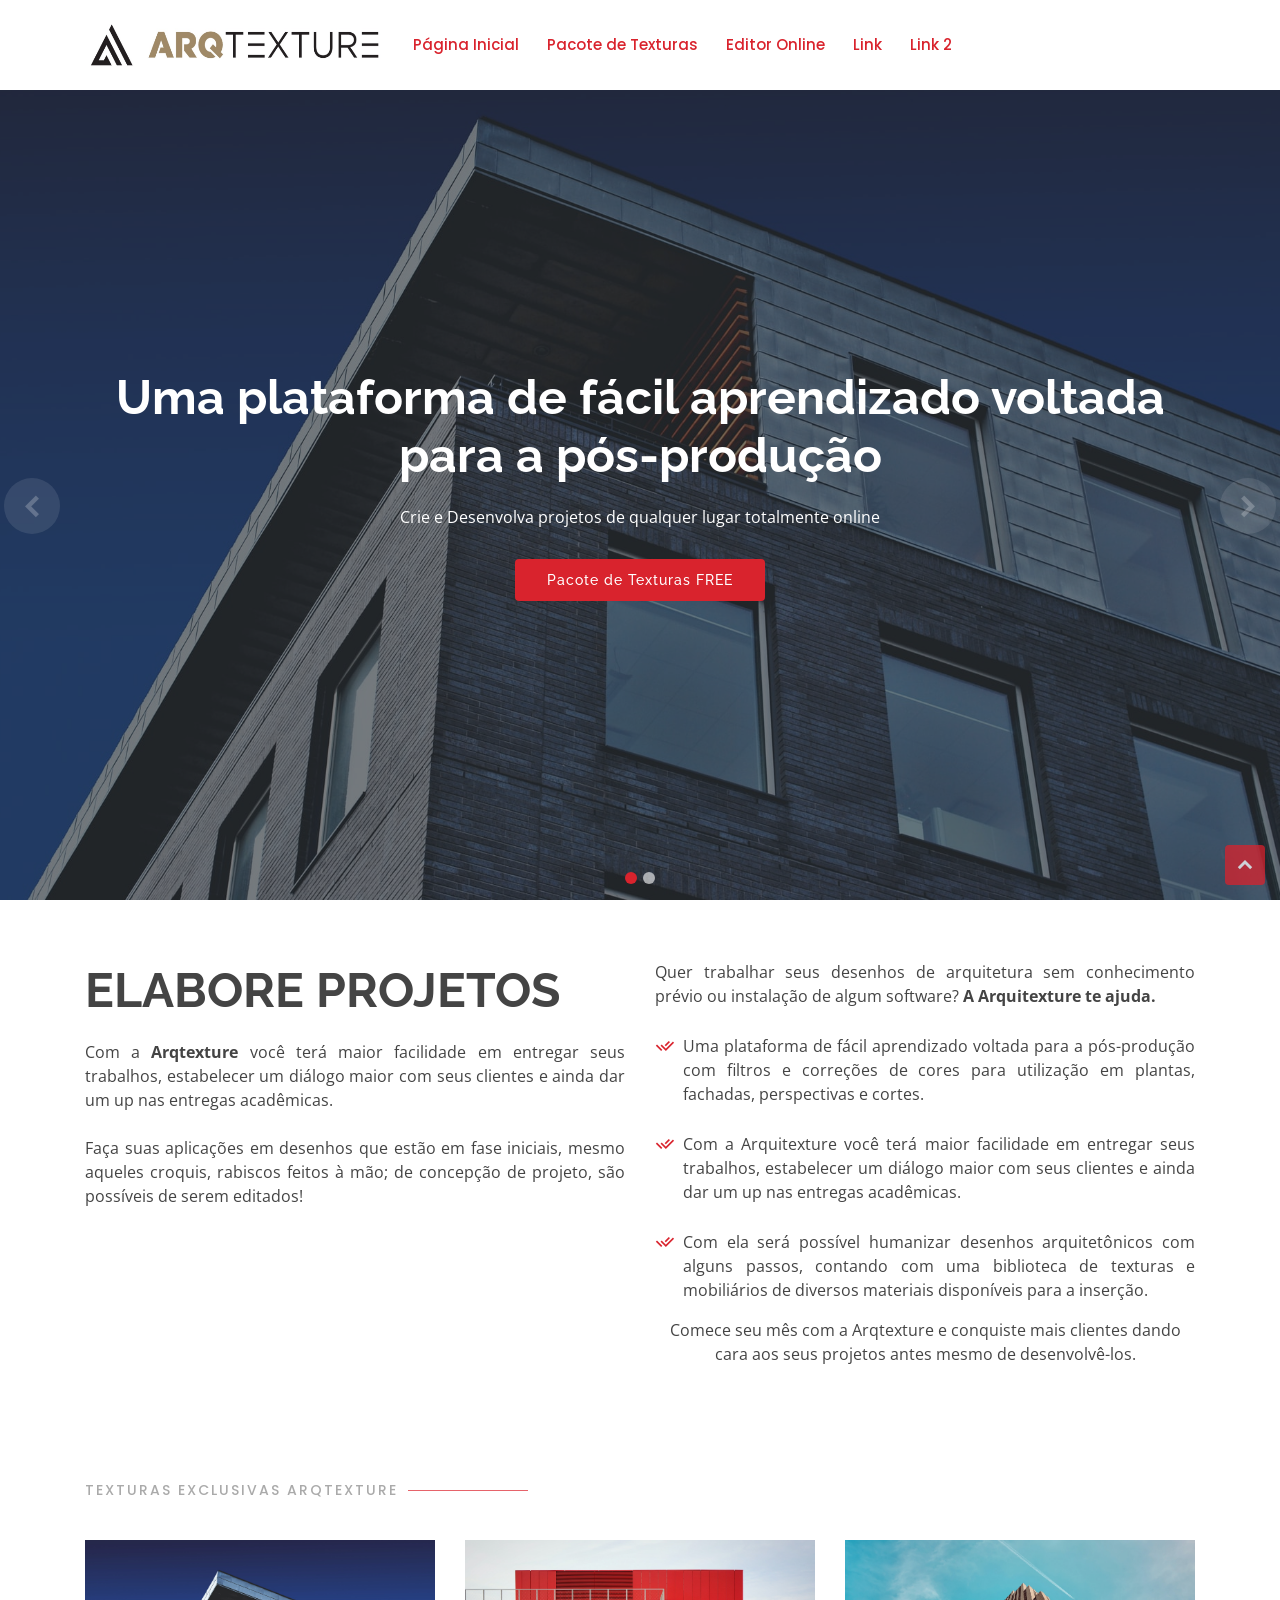
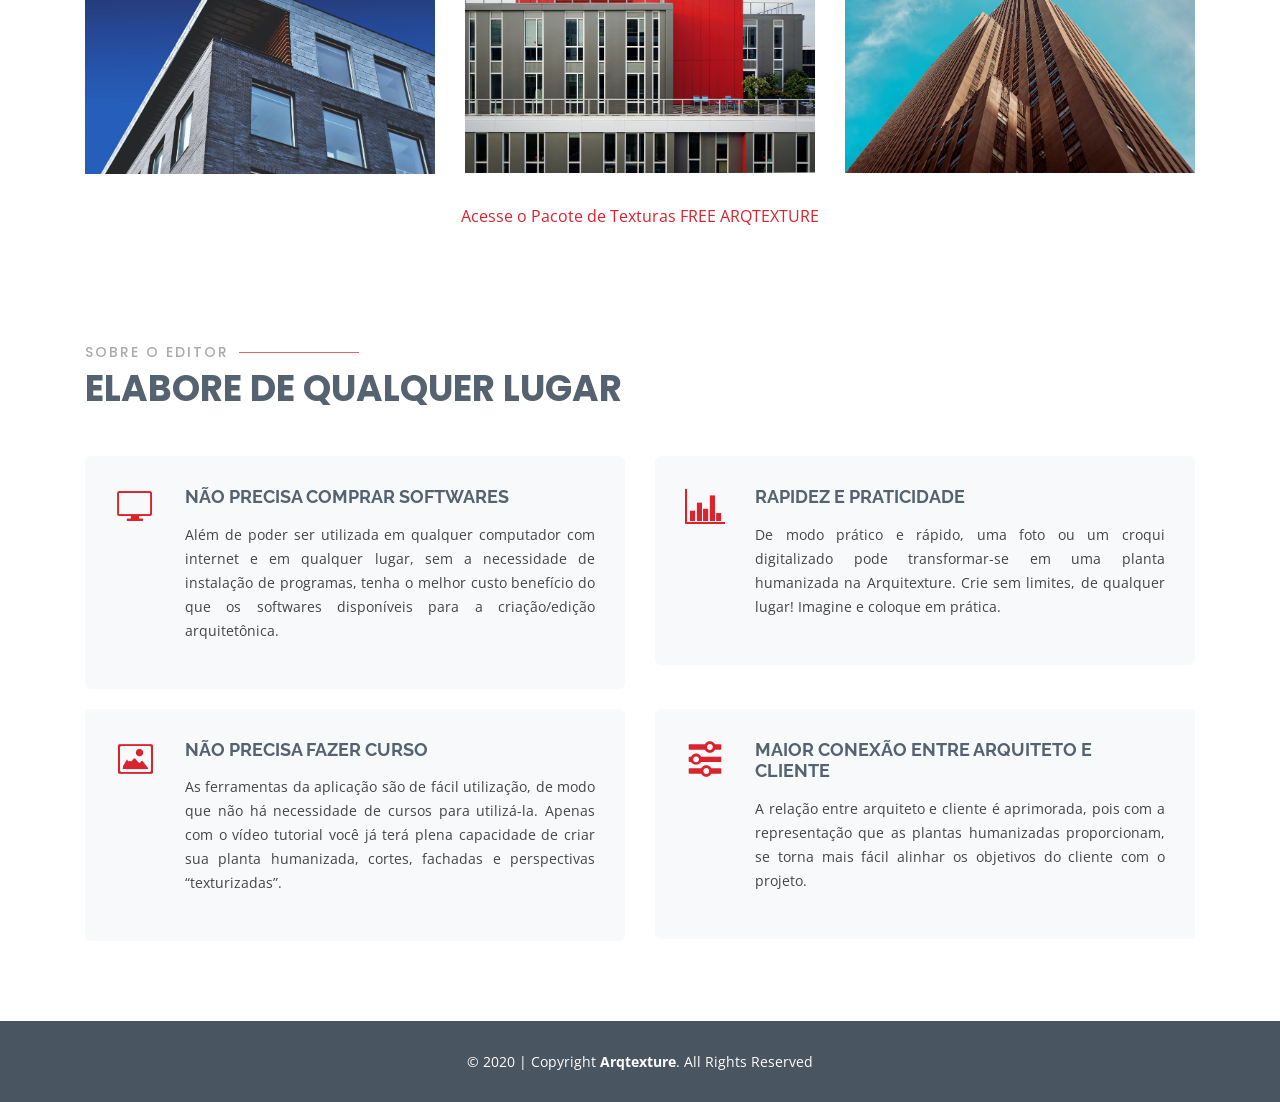
==== commit 0837dfec: "atualização textos" ====
--- a/public/index.html
+++ b/public/index.html
@@ -78,7 +78,7 @@
         <div class="carousel-item active" style="background-image: url(assets/img/slide/slide-1.jpeg)">
           <div class="carousel-container">
             <div class="container">
-              <h2 class="animate__animated animate__fadeInDown">Arqtexture</h3>
+              <h2 class="animate__animated animate__fadeInDown">Uma plataforma de fácil aprendizado voltada para a pós-produção</h3>
               <p class="animate__animated animate__fadeInUp">Crie e Desenvolva projetos de qualquer lugar totalmente online</p>
               <a href="texture.html" class="btn-get-started animate__animated animate__fadeInUp scrollto">Pacote de Texturas FREE </a>
             </div>
@@ -89,7 +89,7 @@
         <div class="carousel-item" style="background-image: url(assets/img/slide/slide-2.jpeg)">
           <div class="carousel-container">
             <div class="container">
-              <h2 class="animate__animated animate__fadeInDown">Arqtexture</h2>
+              <h2 class="animate__animated animate__fadeInDown">Com a Arquitexture você terá maior facilidade em desenvolver seus projetos</h2>
               <p class="animate__animated animate__fadeInUp">Crie e Desenvolva projetos de qualquer lugar totalmente online</p>
               <a href="#about" class="btn-get-started animate__animated animate__fadeInUp scrollto">Conheça sobre o Arqtexture</a>
             </div>
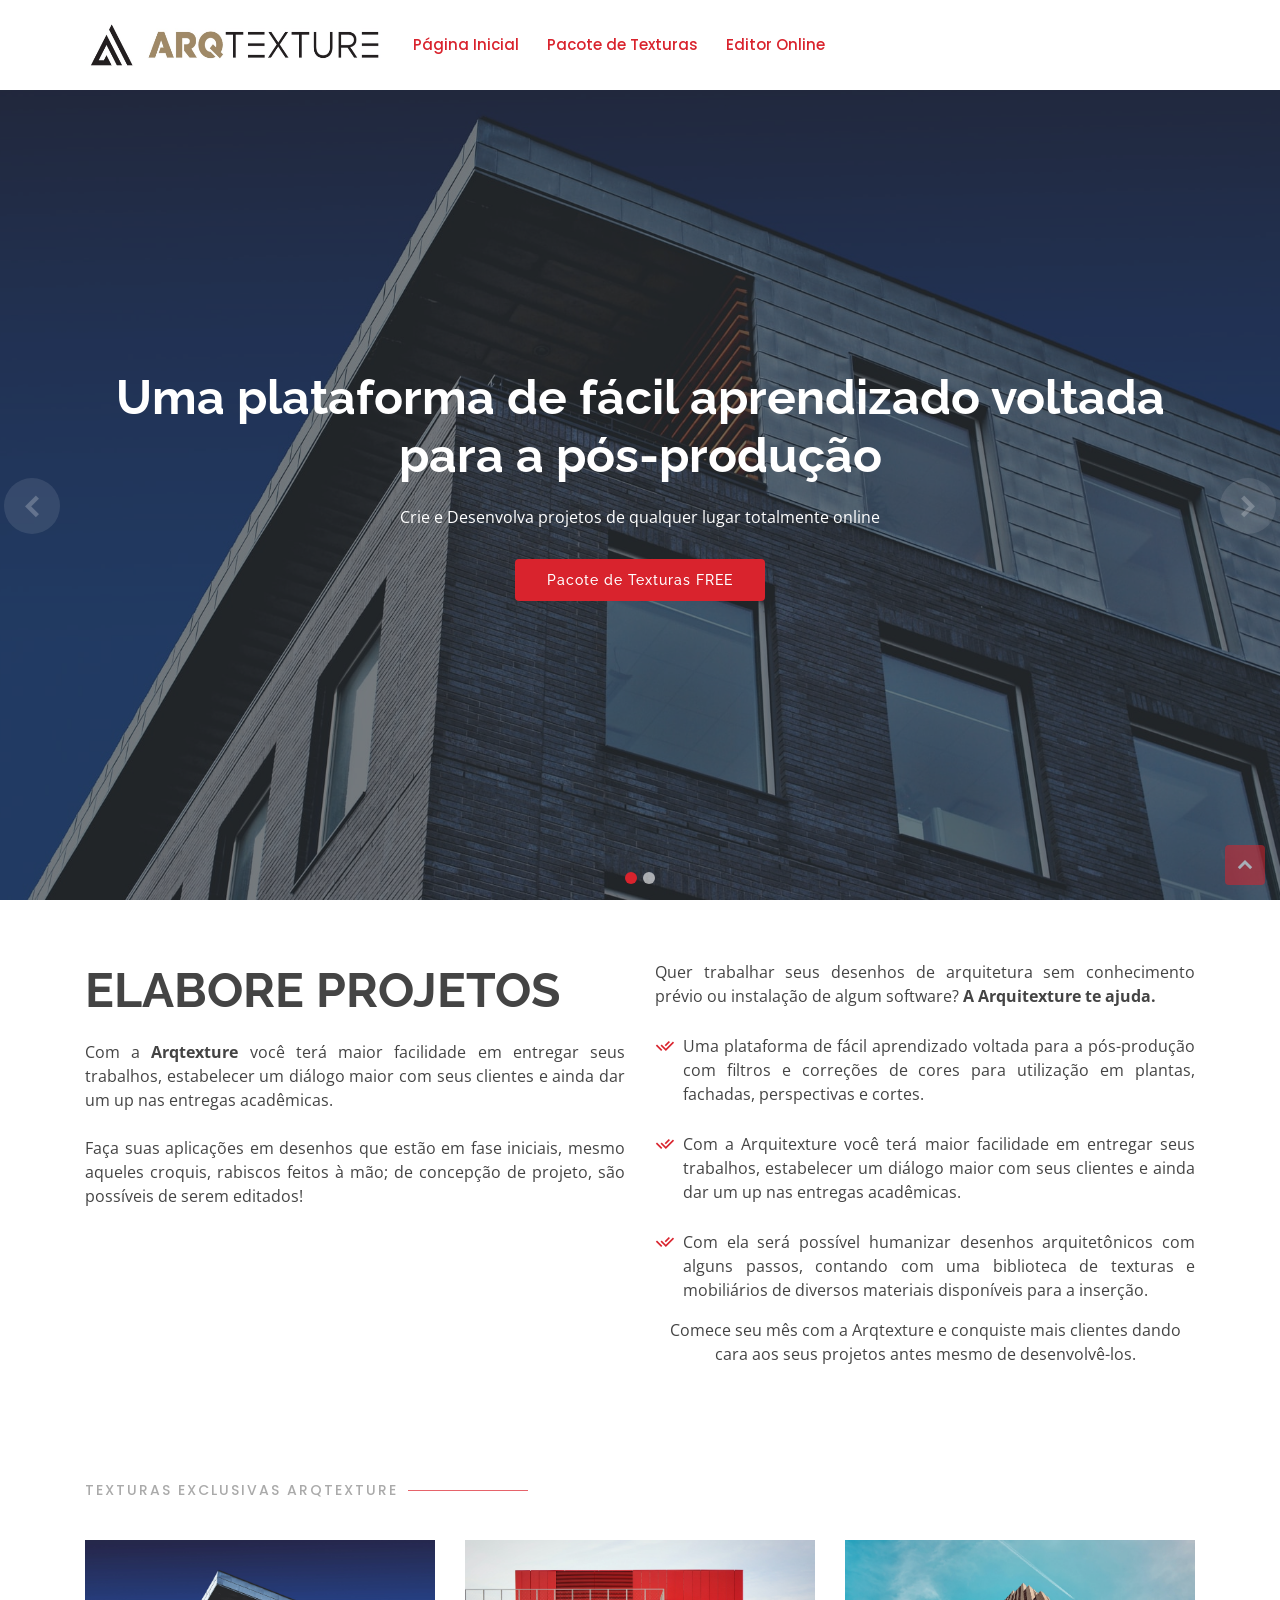
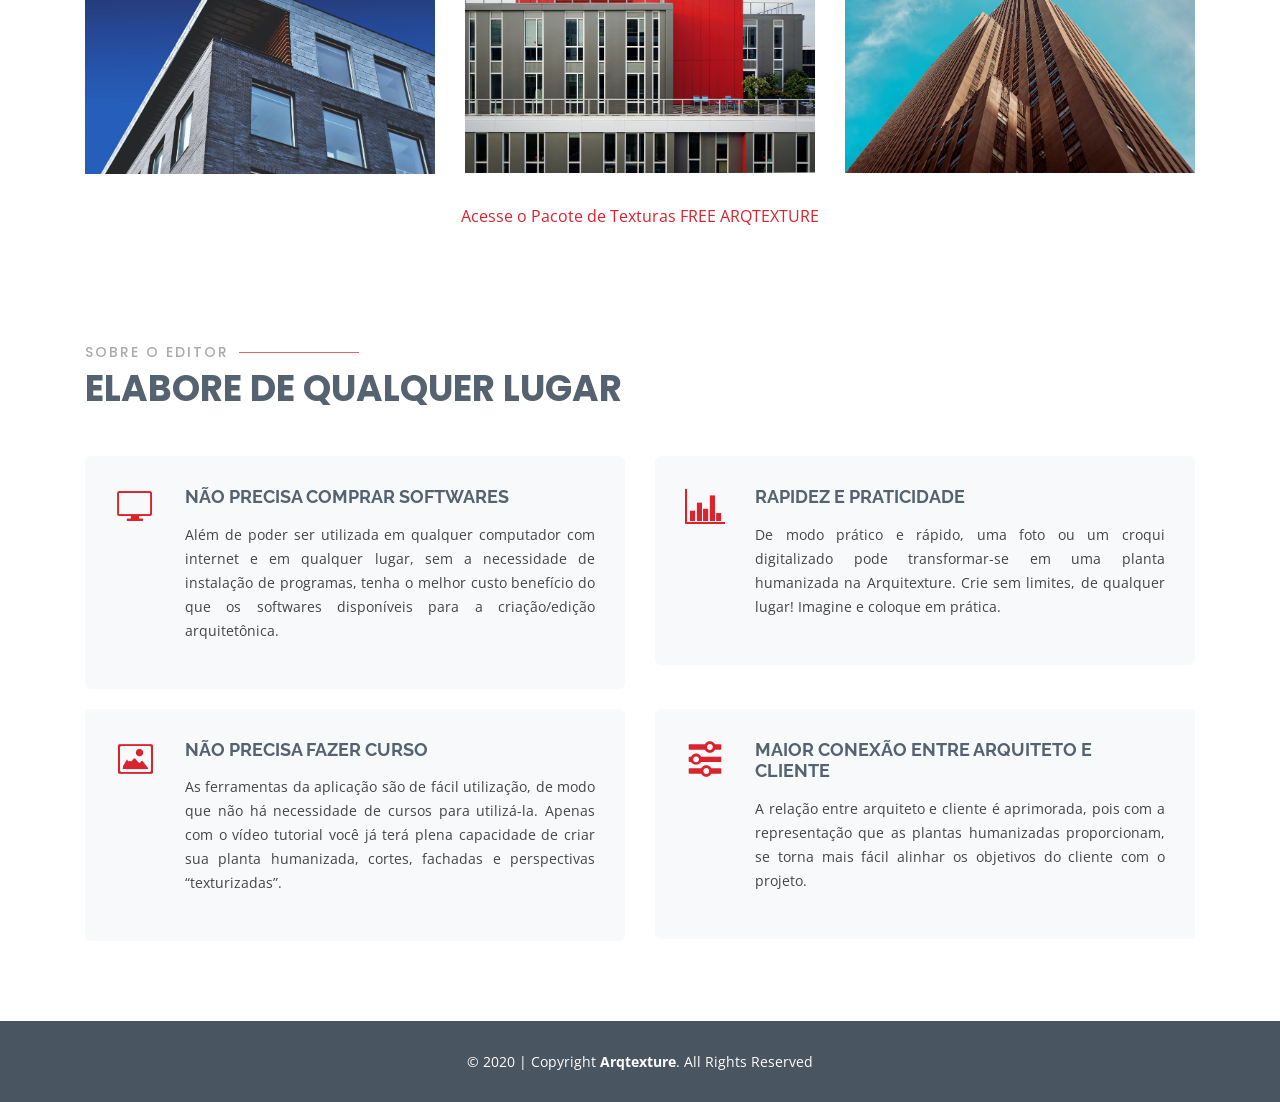
==== commit df2629c7: "atualização linkx atualização linkx" ====
--- a/public/index.html
+++ b/public/index.html
@@ -46,8 +46,8 @@
           <li class="active"><a href="index.html">Página Inicial</a></li>
           <li class="active"><a href="textures.html">Pacote de Texturas</a></li>
           <li class="active"><a href="editor.html">Editor Online</a></li>
-           <li class="active"><a href="editor.html">Link</a></li>
-               <li class="active"><a href="editor.html">Link 2</a></li>
+           <li class="active"><a href="editor.html"></a></li>
+              
 
 
 
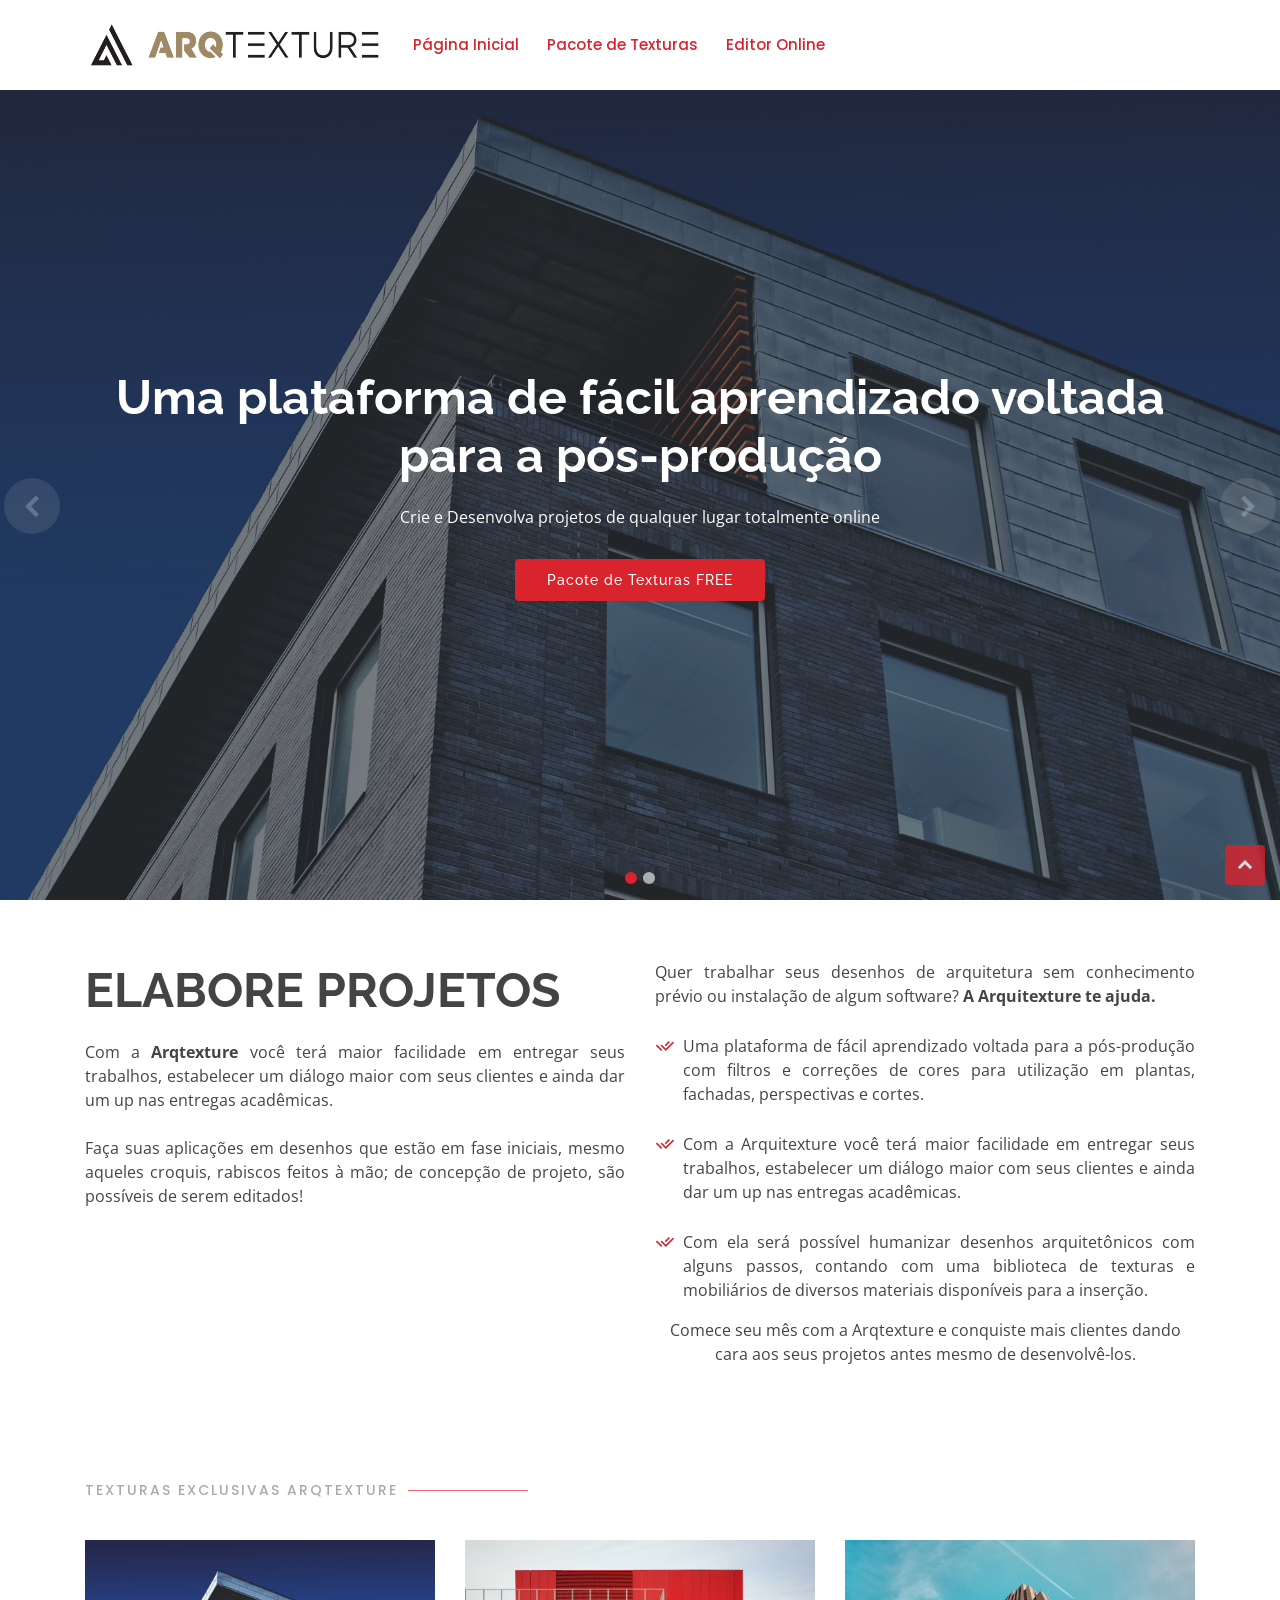
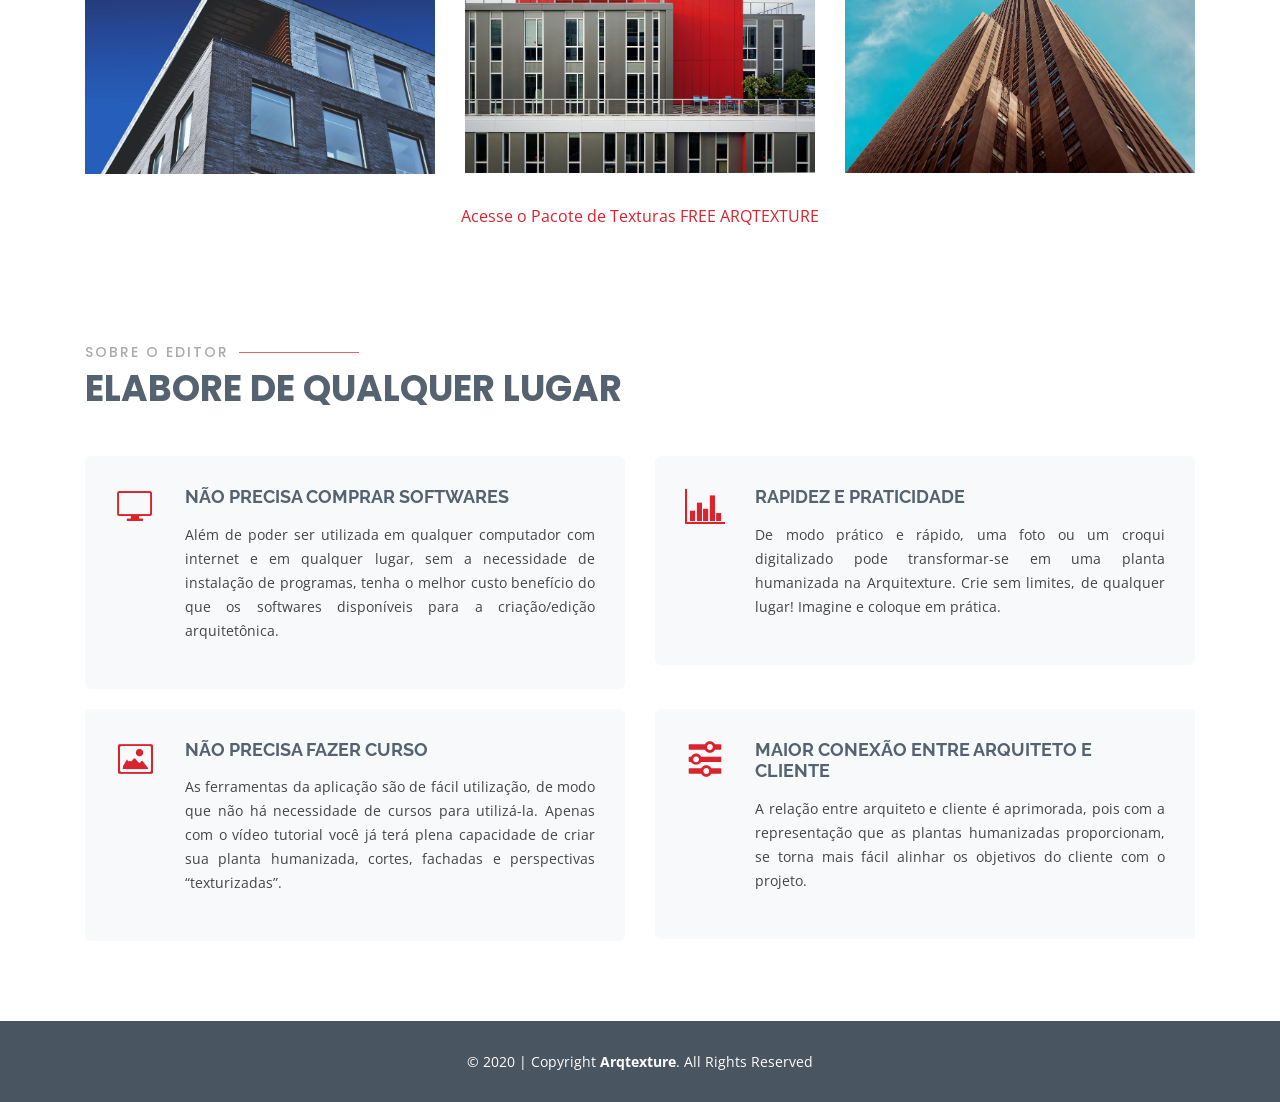
==== commit d896f711: "Update index.html" ====
--- a/public/index.html
+++ b/public/index.html
@@ -89,7 +89,7 @@
         <div class="carousel-item" style="background-image: url(assets/img/slide/slide-2.jpeg)">
           <div class="carousel-container">
             <div class="container">
-              <h2 class="animate__animated animate__fadeInDown">Com a Arquitexture você terá maior facilidade em desenvolver seus projetos</h2>
+              <h2 class="animate__animated animate__fadeInDown">Com a Arqtexture você terá maior facilidade em desenvolver seus projetos</h2>
               <p class="animate__animated animate__fadeInUp">Crie e Desenvolva projetos de qualquer lugar totalmente online</p>
               <a href="#about" class="btn-get-started animate__animated animate__fadeInUp scrollto">Conheça sobre o Arqtexture</a>
             </div>
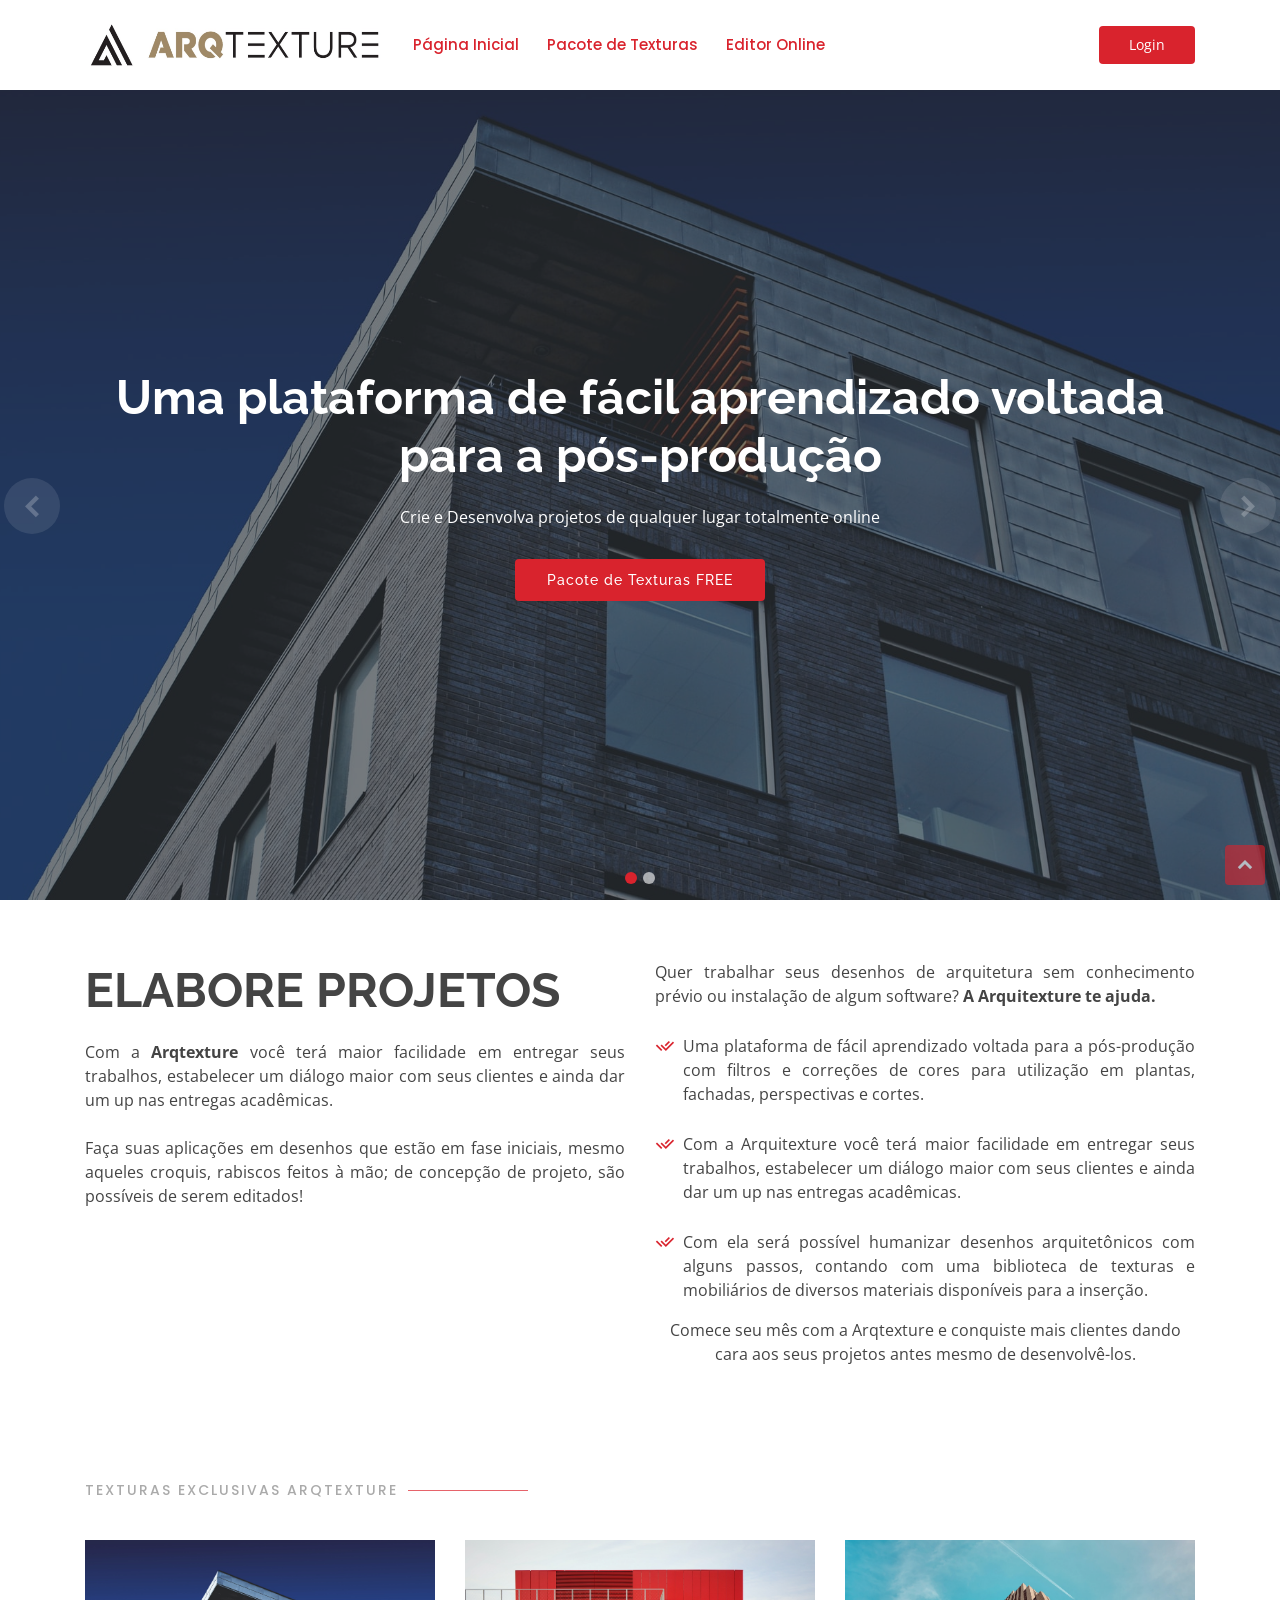
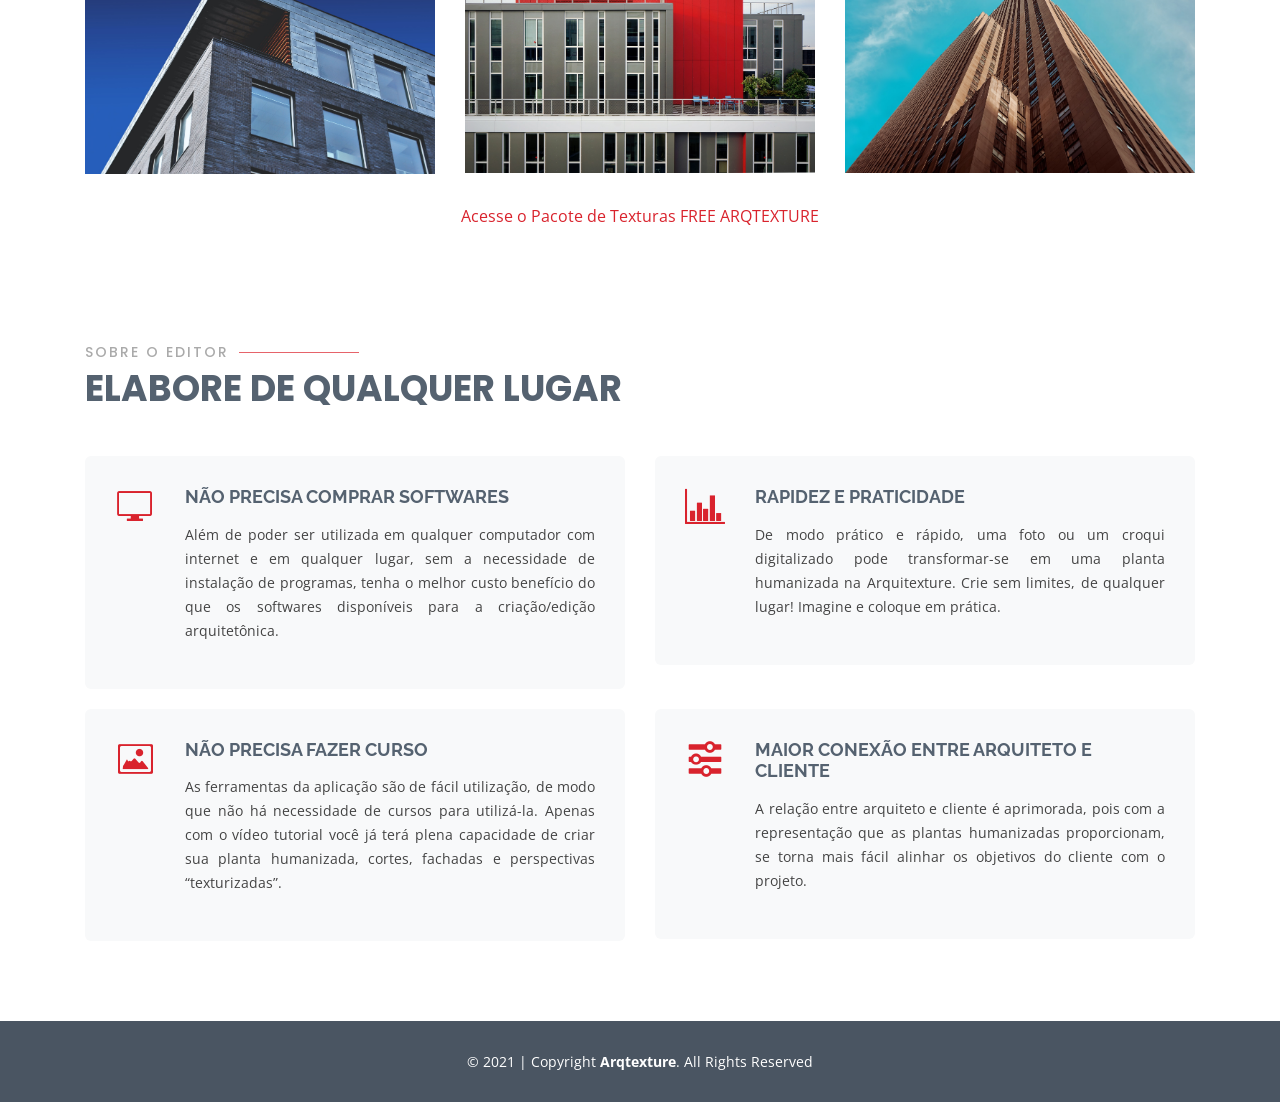
==== commit f12fb6ed: "login_api_google" ====
--- a/public/index.html
+++ b/public/index.html
@@ -47,13 +47,7 @@
           <li class="active"><a href="textures.html">Pacote de Texturas</a></li>
           <li class="active"><a href="editor.html">Editor Online</a></li>
            <li class="active"><a href="editor.html"></a></li>
-              
-
-
-
-
-
-
+            
 
 
 
@@ -61,7 +55,7 @@
 
       </nav><!-- .nav-menu -->
 
-      <!-- .nav-menu <a href="editor.html" class="get-started-btn ml-auto">Iniciar seu Projeto</a> -->
+      <a href="login.html" class="get-started-btn ml-auto">Login</a>
 
     </div>
   </header><!-- End Header -->
@@ -248,7 +242,7 @@
   <footer id="footer">
     <div class="container">
       <div class="copyright">
-        &copy; 2020 | Copyright <strong><span>Arqtexture</span></strong>. All Rights Reserved
+        &copy; 2021 | Copyright <strong><span>Arqtexture</span></strong>. All Rights Reserved
       </div>
 
     </div>
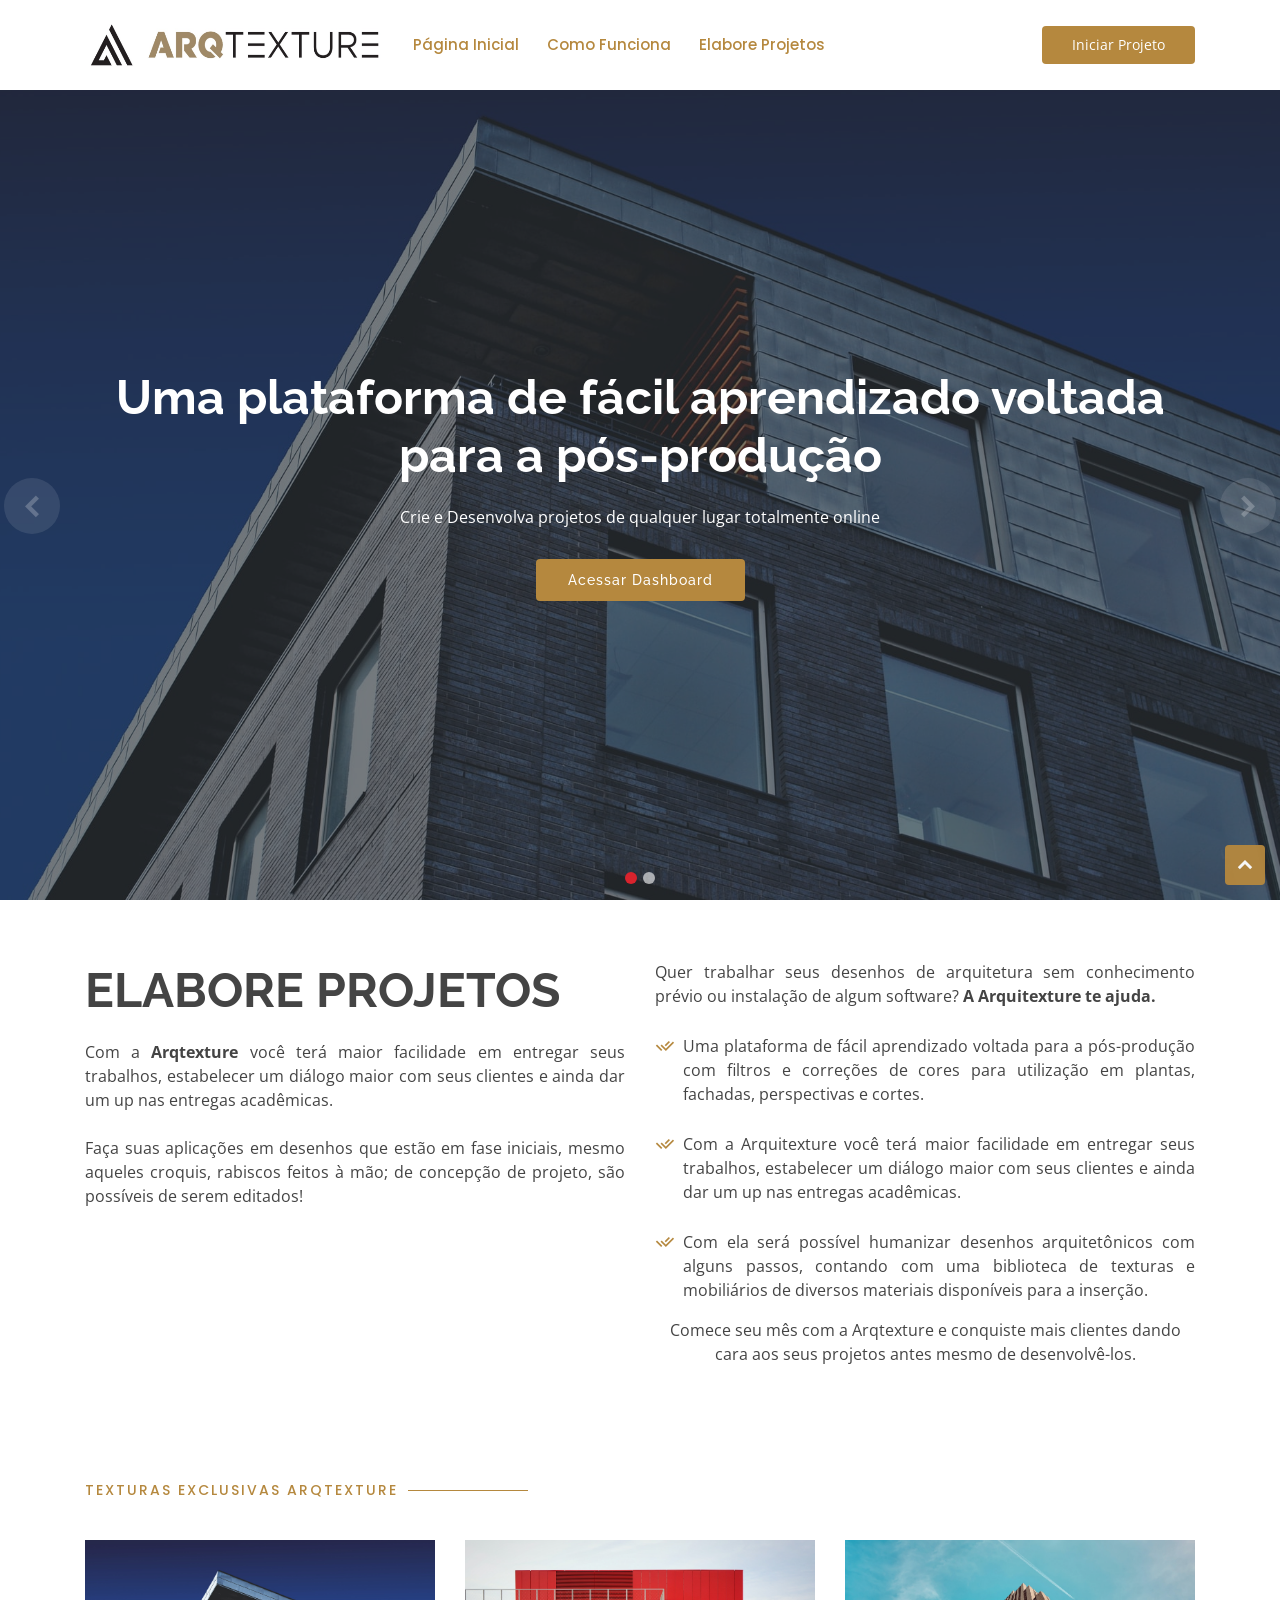
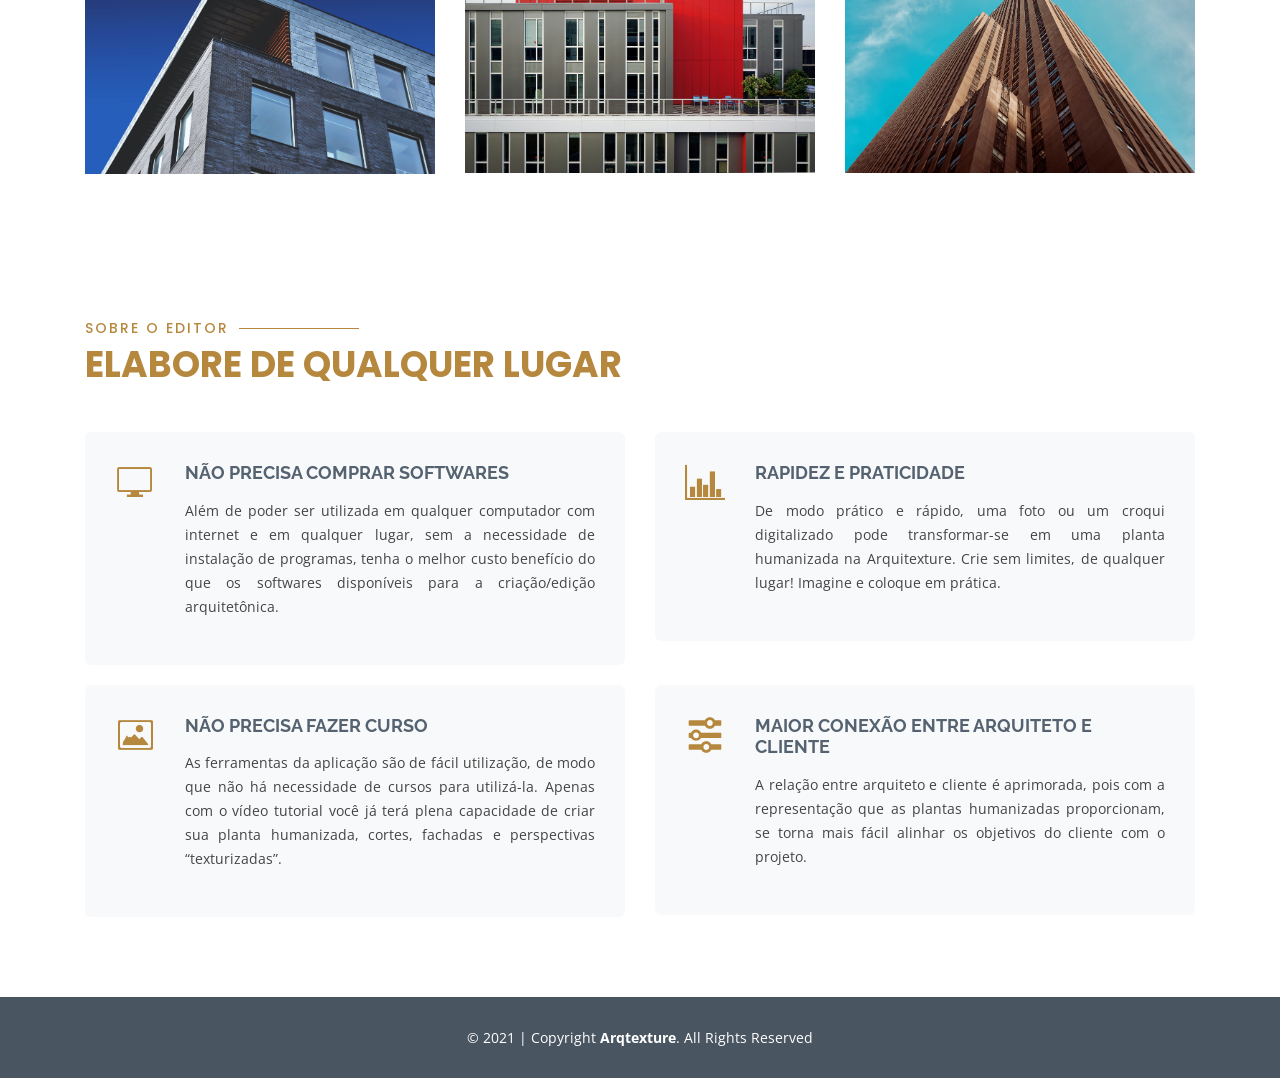
==== commit 221eb64e: "auth" ====
--- a/public/index.html
+++ b/public/index.html
@@ -44,8 +44,8 @@
 
         <ul>
           <li class="active"><a href="index.html">Página Inicial</a></li>
-          <li class="active"><a href="textures.html">Pacote de Texturas</a></li>
-          <li class="active"><a href="editor.html">Editor Online</a></li>
+          <li class="active"><a href="#services">Como Funciona</a></li>
+          <li class="active"><a href="#about">Elabore Projetos</a></li>
            <li class="active"><a href="editor.html"></a></li>
             
 
@@ -55,7 +55,8 @@
 
       </nav><!-- .nav-menu -->
 
-      <a href="login.html" class="get-started-btn ml-auto">Login</a>
+      <a href="login.html" class="get-started-btn ml-auto">Iniciar Projeto</a>
+
 
     </div>
   </header><!-- End Header -->
@@ -74,7 +75,7 @@
             <div class="container">
               <h2 class="animate__animated animate__fadeInDown">Uma plataforma de fácil aprendizado voltada para a pós-produção</h3>
               <p class="animate__animated animate__fadeInUp">Crie e Desenvolva projetos de qualquer lugar totalmente online</p>
-              <a href="texture.html" class="btn-get-started animate__animated animate__fadeInUp scrollto">Pacote de Texturas FREE </a>
+              <a href="login.html" class="btn-get-started animate__animated animate__fadeInUp scrollto">Acessar Dashboard</a>
             </div>
           </div>
         </div>
@@ -171,14 +172,12 @@
           </div>
 
 
-
           <div class="col-lg-4 col-md-6 portfolio-item filter-app">
             <div class="portfolio-wrap">
               <img src="assets/img/portfolio/portfolio-6.jpg" class="img-fluid" alt="">
               <div class="portfolio-info">
                 <h4>Inovar</h4>
-                
-               
+                           
               </div>
             </div>
           </div>
@@ -186,7 +185,7 @@
 
         </div>
 
-          <center><a href="textures.html" class="btn-get-started animate__animated animate__fadeInUp scrollto">Acesse o Pacote de Texturas FREE ARQTEXTURE </a></center>
+         <!-- <center><a href="" class="btn-get-started animate__animated animate__fadeInUp scrollto">Acesse o Pacote de Texturas FREE ARQTEXTURE </a></center>-->
 
       </div>
     </section><!-- End Portfolio Section -->
--- a/public/assets/css/style.css
+++ b/public/assets/css/style.css
@@ -0,0 +1,2136 @@
+/**
+
+/*--------------------------------------------------------------
+# General
+--------------------------------------------------------------*/
+body {
+  font-family: "Open Sans", sans-serif;
+  color: #444444;
+}
+
+a {
+  color: #d9232d;
+}
+
+a:hover {
+  color: #e24d55;
+  text-decoration: none;
+}
+
+h1, h2, h3, h4, h5, h6 {
+  font-family: "Raleway", sans-serif;
+}
+
+/*--------------------------------------------------------------
+# Back to top button
+--------------------------------------------------------------*/
+.back-to-top {
+  position: fixed;
+  display: none;
+  right: 15px;
+  bottom: 15px;
+  z-index: 99999;
+}
+
+.back-to-top i {
+  display: flex;
+  align-items: center;
+  justify-content: center;
+  font-size: 24px;
+  width: 40px;
+  height: 40px;
+  border-radius: 4px;
+  background: #b5883e;
+  color: #fff;
+  transition: all 0.4s;
+}
+
+.back-to-top i:hover {
+  background: #e1444d;
+  color: #fff;
+}
+
+/*--------------------------------------------------------------
+# Header
+--------------------------------------------------------------*/
+#header {
+  background: white;
+  transition: all 0.5s;
+  z-index: 997;
+  padding: 20px 0;
+}
+
+#header.header-scrolled {
+  box-shadow: 0px 2px 15px rgba(0, 0, 0, 0.1);
+  padding: 12px 0;
+}
+
+#header.header-inner-pages {
+  box-shadow: 0px 2px 15px rgba(0, 0, 0, 0.1);
+}
+
+#header .logo {
+  font-size: 28px;
+  margin: 0;
+  padding: 0;
+  line-height: 1;
+  font-weight: 700;
+  text-transform: uppercase;
+}
+
+#header .logo a {
+  color: #556270;
+}
+
+#header .logo img {
+  max-height: 40px;
+}
+
+@media (max-width: 992px) {
+  #header {
+    padding: 12px 0;
+  }
+}
+
+/*--------------------------------------------------------------
+# Navigation Menu
+--------------------------------------------------------------*/
+/* Desktop Navigation */
+.nav-menu ul {
+  margin: 0;
+  padding: 0;
+  list-style: none;
+}
+
+.nav-menu > ul {
+  display: flex;
+}
+
+.nav-menu > ul > li {
+  position: relative;
+  white-space: nowrap;
+  padding: 12px 0 12px 28px;
+}
+
+.nav-menu a {
+  display: block;
+  position: relative;
+  color: #b5883e;
+  transition: 0.3s;
+  font-size: 15px;
+  font-weight: 500;
+  font-family: "Poppins", sans-serif;
+}
+
+.nav-menu a:hover, .nav-menu .active > a, .nav-menu li:hover > a {
+  color: #b5883e;
+}
+
+.nav-menu .drop-down ul {
+  display: block;
+  position: absolute;
+  left: 15px;
+  top: calc(100% + 30px);
+  z-index: 99;
+  opacity: 0;
+  visibility: hidden;
+  padding: 10px 0;
+  background: #fff;
+  box-shadow: 0px 0px 30px rgba(127, 137, 161, 0.25);
+  transition: 0.3s;
+}
+
+.nav-menu .drop-down:hover > ul {
+  opacity: 1;
+  top: 100%;
+  visibility: visible;
+}
+
+.nav-menu .drop-down li {
+  min-width: 180px;
+  position: relative;
+}
+
+.nav-menu .drop-down ul a {
+  padding: 10px 20px;
+  font-size: 14px;
+  font-weight: 500;
+  text-transform: none;
+  color: #b5883e;
+}
+
+.nav-menu .drop-down ul a:hover, .nav-menu .drop-down ul .active > a, .nav-menu .drop-down ul li:hover > a {
+  color: #b5883e;
+}
+
+.nav-menu .drop-down > a:after {
+  content: "\ea99";
+  font-family: IcoFont;
+  padding-left: 5px;
+}
+
+.nav-menu .drop-down .drop-down ul {
+  top: 0;
+  left: calc(100% - 30px);
+}
+
+.nav-menu .drop-down .drop-down:hover > ul {
+  opacity: 1;
+  top: 0;
+  left: 100%;
+}
+
+.nav-menu .drop-down .drop-down > a {
+  padding-right: 35px;
+}
+
+.nav-menu .drop-down .drop-down > a:after {
+  content: "\eaa0";
+  font-family: IcoFont;
+  position: absolute;
+  right: 15px;
+}
+
+@media (max-width: 1366px) {
+  .nav-menu .drop-down .drop-down ul {
+    left: -90%;
+  }
+  .nav-menu .drop-down .drop-down:hover > ul {
+    left: -100%;
+  }
+  .nav-menu .drop-down .drop-down > a:after {
+    content: "\ea9d";
+  }
+}
+
+/* Get Startet Button */
+.get-started-btn {
+  margin-left: 25px;
+  background: #b5883e;
+  color: #fff;
+  border-radius: 4px;
+  padding: 8px 30px 9px 30px;
+  white-space: nowrap;
+  transition: 0.3s;
+  font-size: 14px;
+  display: inline-block;
+}
+
+.get-started-btn:hover {
+  background: #b5883e;
+  color: #fff;
+}
+
+@media (max-width: 991px) {
+  .get-started-btn {
+    margin: 0 48px 0 0;
+    padding: 6px 18px;
+  }
+}
+
+/* Mobile Navigation */
+.mobile-nav-toggle {
+  position: fixed;
+  right: 15px;
+  top: 15px;
+  z-index: 9998;
+  border: 0;
+  background: none;
+  font-size: 24px;
+  transition: all 0.4s;
+  outline: none !important;
+  line-height: 1;
+  cursor: pointer;
+  text-align: right;
+}
+
+.mobile-nav-toggle i {
+  color: #556270;
+}
+
+.mobile-nav {
+  position: fixed;
+  top: 55px;
+  right: 15px;
+  bottom: 15px;
+  left: 15px;
+  z-index: 9999;
+  overflow-y: auto;
+  background: #fff;
+  transition: ease-in-out 0.2s;
+  opacity: 0;
+  visibility: hidden;
+  border-radius: 10px;
+  padding: 10px 0;
+}
+
+.mobile-nav * {
+  margin: 0;
+  padding: 0;
+  list-style: none;
+}
+
+.mobile-nav a {
+  display: block;
+  position: relative;
+  color: #556270;
+  padding: 10px 20px;
+  font-weight: 500;
+  outline: none;
+}
+
+.mobile-nav a:hover, .mobile-nav .active > a, .mobile-nav li:hover > a {
+  color: #d9232d;
+  text-decoration: none;
+}
+
+.mobile-nav .drop-down > a:after {
+  content: "\ea99";
+  font-family: IcoFont;
+  padding-left: 10px;
+  position: absolute;
+  right: 15px;
+}
+
+.mobile-nav .active.drop-down > a:after {
+  content: "\eaa1";
+}
+
+.mobile-nav .drop-down > a {
+  padding-right: 35px;
+}
+
+.mobile-nav .drop-down ul {
+  display: none;
+  overflow: hidden;
+}
+
+.mobile-nav .drop-down li {
+  padding-left: 20px;
+}
+
+.mobile-nav-overly {
+  width: 100%;
+  height: 100%;
+  z-index: 9997;
+  top: 0;
+  left: 0;
+  position: fixed;
+  background: rgba(63, 73, 83, 0.6);
+  overflow: hidden;
+  display: none;
+  transition: ease-in-out 0.2s;
+}
+
+.mobile-nav-active {
+  overflow: hidden;
+}
+
+.mobile-nav-active .mobile-nav {
+  opacity: 1;
+  visibility: visible;
+}
+
+.mobile-nav-active .mobile-nav-toggle i {
+  color: #fff;
+}
+
+/*--------------------------------------------------------------
+# Hero Section
+--------------------------------------------------------------*/
+#hero {
+  width: 100%;
+  height: 100vh;
+  background-color: rgba(63, 73, 83, 0.8);
+  overflow: hidden;
+  position: relative;
+}
+
+#hero .carousel, #hero .carousel-inner, #hero .carousel-item, #hero .carousel-item::before {
+  position: absolute;
+  top: 0;
+  right: 0;
+  left: 0;
+  bottom: 0;
+}
+
+#hero .carousel-item {
+  background-size: cover;
+  background-position: center;
+  background-repeat: no-repeat;
+}
+
+#hero .carousel-item::before {
+  content: '';
+  background-color: rgba(30, 35, 40, 0.6);
+}
+
+#hero .carousel-container {
+  display: flex;
+  justify-content: center;
+  align-items: center;
+  position: absolute;
+  bottom: 0;
+  top: 70px;
+  left: 50px;
+  right: 50px;
+}
+
+#hero .container {
+  text-align: center;
+}
+
+#hero h2 {
+  color: #fff;
+  margin-bottom: 20px;
+  font-size: 48px;
+  font-weight: 700;
+}
+
+#hero p {
+  -webkit-animation-delay: 0.4s;
+  animation-delay: 0.4s;
+  margin: 0 auto 30px auto;
+  color: #fff;
+}
+
+#hero .carousel-inner .carousel-item {
+  transition-property: opacity;
+  background-position: center top;
+}
+
+#hero .carousel-inner .carousel-item,
+#hero .carousel-inner .active.carousel-item-left,
+#hero .carousel-inner .active.carousel-item-right {
+  opacity: 0;
+}
+
+#hero .carousel-inner .active,
+#hero .carousel-inner .carousel-item-next.carousel-item-left,
+#hero .carousel-inner .carousel-item-prev.carousel-item-right {
+  opacity: 1;
+  transition: 0.5s;
+}
+
+#hero .carousel-inner .carousel-item-next,
+#hero .carousel-inner .carousel-item-prev,
+#hero .carousel-inner .active.carousel-item-left,
+#hero .carousel-inner .active.carousel-item-right {
+  left: 0;
+  transform: translate3d(0, 0, 0);
+}
+
+#hero .carousel-control-prev, #hero .carousel-control-next {
+  width: 10%;
+  top: 112px;
+}
+
+@media (max-width: 992px) {
+  #hero .carousel-control-prev, #hero .carousel-control-next {
+    top: 66px;
+  }
+}
+
+#hero .carousel-control-next-icon, #hero .carousel-control-prev-icon {
+  background: none;
+  font-size: 36px;
+  line-height: 1;
+  width: auto;
+  height: auto;
+  background: rgba(255, 255, 255, 0.2);
+  border-radius: 50px;
+  padding: 10px;
+  transition: 0.3s;
+  color: rgba(255, 255, 255, 0.5);
+}
+
+#hero .carousel-control-next-icon:hover, #hero .carousel-control-prev-icon:hover {
+  background: rgba(255, 255, 255, 0.3);
+  color: rgba(255, 255, 255, 0.8);
+}
+
+#hero .carousel-indicators li {
+  cursor: pointer;
+  background: #fff;
+  overflow: hidden;
+  border: 0;
+  width: 12px;
+  height: 12px;
+  border-radius: 50px;
+  opacity: .6;
+  transition: 0.3s;
+}
+
+#hero .carousel-indicators li.active {
+  opacity: 1;
+  background: #d9232d;
+}
+
+#hero .btn-get-started {
+  font-family: "Raleway", sans-serif;
+  font-weight: 500;
+  font-size: 14px;
+  letter-spacing: 1px;
+  display: inline-block;
+  padding: 14px 32px;
+  border-radius: 4px;
+  transition: 0.5s;
+  line-height: 1;
+  color: #fff;
+  -webkit-animation-delay: 0.8s;
+  animation-delay: 0.8s;
+  background: #b5883e;
+}
+
+#hero .btn-get-started:hover {
+  background: #b5883e;
+}
+
+@media (max-width: 992px) {
+  #hero {
+    height: 100vh;
+  }
+  #hero .carousel-container {
+    top: 8px;
+  }
+}
+
+@media (max-width: 768px) {
+  #hero h2 {
+    font-size: 28px;
+  }
+}
+
+@media (min-width: 1024px) {
+  #hero .carousel-control-prev, #hero .carousel-control-next {
+    width: 5%;
+  }
+}
+
+@media (max-height: 500px) {
+  #hero {
+    height: 120vh;
+  }
+}
+
+/*--------------------------------------------------------------
+# Sections General
+--------------------------------------------------------------*/
+section {
+  padding: 60px 0;
+}
+
+.section-bg, .services .icon-box {
+  background-color: #f8f9fa;
+}
+
+.section-title {
+  padding-bottom: 40px;
+}
+
+.section-title h2 {
+  font-size: 14px;
+  font-weight: 500;
+  padding: 0;
+  line-height: 1px;
+  margin: 0 0 5px 0;
+  letter-spacing: 2px;
+  text-transform: uppercase;
+  color: #b5883e;
+  font-family: "Poppins", sans-serif;
+}
+
+.section-title h2::after {
+  content: "";
+  width: 120px;
+  height: 1px;
+  display: inline-block;
+  background: #b5883e;
+  margin: 4px 10px;
+}
+
+.section-title p {
+  margin: 0;
+  margin: 0;
+  font-size: 36px;
+  font-weight: 700;
+  text-transform: uppercase;
+  font-family: "Poppins", sans-serif;
+  color: #b5883e;
+}
+
+/*--------------------------------------------------------------
+# Breadcrumbs
+--------------------------------------------------------------*/
+.breadcrumbs {
+  padding: 18px 0;
+  background: #f8f9fa;
+  min-height: 40px;
+  margin-top: 86px;
+}
+
+@media (max-width: 992px) {
+  .breadcrumbs {
+    margin-top: 58px;
+  }
+}
+
+.breadcrumbs h2 {
+  font-size: 32px;
+  font-weight: 300;
+  margin: 0;
+}
+
+.breadcrumbs ol {
+  display: flex;
+  flex-wrap: wrap;
+  list-style: none;
+  padding: 0;
+  margin: 0;
+  font-size: 14px;
+}
+
+.breadcrumbs ol li + li {
+  padding-left: 10px;
+}
+
+.breadcrumbs ol li + li::before {
+  display: inline-block;
+  padding-right: 10px;
+  color: #6b7b8d;
+  content: "/";
+}
+
+@media (max-width: 992px) {
+  .breadcrumbs {
+    margin-top: 58px;
+  }
+  .breadcrumbs .d-flex {
+    display: block !important;
+  }
+  .breadcrumbs h2 {
+    margin-bottom: 10px;
+  }
+  .breadcrumbs ol {
+    display: block;
+  }
+  .breadcrumbs ol li {
+    display: inline-block;
+  }
+}
+
+/*--------------------------------------------------------------
+# About
+--------------------------------------------------------------*/
+.about .content h2 {
+  font-weight: 700;
+  font-size: 48px;
+  line-height: 60px;
+  margin-bottom: 20px;
+  text-transform: uppercase;
+}
+
+.about .content h3 {
+  font-weight: 500;
+  line-height: 32px;
+  font-size: 24px;
+}
+
+.about .content ul {
+  list-style: none;
+  padding: 0;
+}
+
+.about .content ul li {
+  padding: 10px 0 0 28px;
+  position: relative;
+}
+
+.about .content ul i {
+  left: 0;
+  top: 7px;
+  position: absolute;
+  font-size: 20px;
+  color: #b5883e;
+}
+
+.about .content p:last-child {
+  margin-bottom: 0;
+}
+
+/*--------------------------------------------------------------
+# Clients
+--------------------------------------------------------------*/
+.clients {
+  padding: 15px 0;
+  text-align: center;
+}
+
+.clients img {
+  max-width: 45%;
+  transition: all 0.4s ease-in-out;
+  display: inline-block;
+  padding: 15px 0;
+  -webkit-filter: grayscale(100);
+  filter: grayscale(100);
+}
+
+.clients img:hover {
+  -webkit-filter: none;
+  filter: none;
+  transform: scale(1.15);
+}
+
+@media (max-width: 768px) {
+  .clients img {
+    max-width: 40%;
+  }
+}
+
+/*--------------------------------------------------------------
+# Services
+--------------------------------------------------------------*/
+.services .icon-box {
+  margin-bottom: 20px;
+  padding: 30px;
+  border-radius: 6px;
+}
+
+.services .icon-box i {
+  float: left;
+  color: #b5883e;
+  font-size: 40px;
+}
+
+.services .icon-box h4 {
+  margin-left: 70px;
+  font-weight: 700;
+  margin-bottom: 15px;
+  font-size: 18px;
+}
+
+.services .icon-box h4 a {
+  color: #556270;
+  transition: 0.3s;
+}
+
+.services .icon-box p {
+  margin-left: 70px;
+  line-height: 24px;
+  font-size: 14px;
+}
+
+.services .icon-box:hover h4 a {
+  color: #b5883e;
+}
+
+/*--------------------------------------------------------------
+# Portfolio
+--------------------------------------------------------------*/
+.portfolio .portfolio-item {
+  margin-bottom: 30px;
+}
+
+.portfolio #portfolio-flters {
+  padding: 0;
+  margin: 0 auto 20px auto;
+  list-style: none;
+  text-align: center;
+}
+
+.portfolio #portfolio-flters li {
+  cursor: pointer;
+  display: inline-block;
+  padding: 8px 15px 10px 15px;
+  font-size: 14px;
+  font-weight: 600;
+  line-height: 1;
+  text-transform: uppercase;
+  color: #444444;
+  margin-bottom: 5px;
+  transition: all 0.3s ease-in-out;
+  border-radius: 3px;
+}
+
+.portfolio #portfolio-flters li:hover, .portfolio #portfolio-flters li.filter-active {
+  color: #fff;
+  background: #d9232d;
+}
+
+.portfolio #portfolio-flters li:last-child {
+  margin-right: 0;
+}
+
+.portfolio .portfolio-wrap {
+  transition: 0.3s;
+  position: relative;
+  overflow: hidden;
+  z-index: 1;
+  background: rgba(85, 98, 112, 0.6);
+}
+
+.portfolio .portfolio-wrap::before {
+  content: "";
+  background: rgba(85, 98, 112, 0.6);
+  position: absolute;
+  left: 0;
+  right: 0;
+  top: 0;
+  bottom: 0;
+  transition: all ease-in-out 0.3s;
+  z-index: 2;
+  opacity: 0;
+}
+
+.portfolio .portfolio-wrap img {
+  transition: all ease-in-out 0.3s;
+}
+
+.portfolio .portfolio-wrap .portfolio-info {
+  opacity: 0;
+  position: absolute;
+  top: 0;
+  left: 0;
+  right: 0;
+  bottom: 0;
+  z-index: 3;
+  transition: all ease-in-out 0.3s;
+  display: flex;
+  flex-direction: column;
+  justify-content: flex-end;
+  align-items: flex-start;
+  padding: 20px;
+}
+
+.portfolio .portfolio-wrap .portfolio-info h4 {
+  font-size: 20px;
+  color: #fff;
+  font-weight: 600;
+}
+
+.portfolio .portfolio-wrap .portfolio-info p {
+  color: rgba(255, 255, 255, 0.7);
+  font-size: 14px;
+  text-transform: uppercase;
+  padding: 0;
+  margin: 0;
+  font-style: italic;
+}
+
+.portfolio .portfolio-wrap .portfolio-links {
+  text-align: center;
+  z-index: 4;
+}
+
+.portfolio .portfolio-wrap .portfolio-links a {
+  color: rgba(255, 255, 255, 0.6);
+  margin: 0 5px 0 0;
+  font-size: 28px;
+  display: inline-block;
+  transition: 0.3s;
+}
+
+.portfolio .portfolio-wrap .portfolio-links a:hover {
+  color: white;
+}
+
+.portfolio .portfolio-wrap:hover::before {
+  opacity: 1;
+}
+
+.portfolio .portfolio-wrap:hover img {
+  transform: scale(1.2);
+}
+
+.portfolio .portfolio-wrap:hover .portfolio-info {
+  opacity: 1;
+}
+
+/*--------------------------------------------------------------
+# Our Team
+--------------------------------------------------------------*/
+.team .member {
+  position: relative;
+  box-shadow: 0px 2px 15px rgba(85, 98, 112, 0.08);
+  padding: 30px;
+  border-radius: 4px;
+  background: white;
+}
+
+.team .member .pic {
+  overflow: hidden;
+  width: 140px;
+  border-radius: 4px;
+}
+
+.team .member .pic img {
+  transition: ease-in-out 0.3s;
+}
+
+.team .member:hover img {
+  transform: scale(1.1);
+}
+
+.team .member .member-info {
+  padding-left: 30px;
+}
+
+.team .member h4 {
+  font-weight: 700;
+  margin-bottom: 5px;
+  font-size: 20px;
+  color: #556270;
+}
+
+.team .member span {
+  display: block;
+  font-size: 15px;
+  padding-bottom: 10px;
+  position: relative;
+  font-weight: 500;
+}
+
+.team .member span::after {
+  content: '';
+  position: absolute;
+  display: block;
+  width: 50px;
+  height: 1px;
+  background: #dee2e6;
+  bottom: 0;
+  left: 0;
+}
+
+.team .member p {
+  margin: 10px 0 0 0;
+  font-size: 14px;
+}
+
+.team .member .social {
+  margin-top: 12px;
+  display: flex;
+  align-items: center;
+  justify-content: flex-start;
+}
+
+.team .member .social a {
+  transition: ease-in-out 0.3s;
+  display: flex;
+  align-items: center;
+  justify-content: center;
+  border-radius: 4px;
+  width: 32px;
+  height: 32px;
+  background: #8795a4;
+}
+
+.team .member .social a i {
+  color: #fff;
+  font-size: 16px;
+  margin: 0 2px;
+}
+
+.team .member .social a:hover {
+  background: #d9232d;
+}
+
+.team .member .social a + a {
+  margin-left: 8px;
+}
+
+/*--------------------------------------------------------------
+# Our Skills
+--------------------------------------------------------------*/
+.skills .progress {
+  height: 50px;
+  display: block;
+  background: none;
+}
+
+.skills .progress .skill {
+  padding: 10px 0;
+  margin: 0 0 6px 0;
+  text-transform: uppercase;
+  display: block;
+  font-weight: 600;
+  font-family: "Poppins", sans-serif;
+  color: #556270;
+}
+
+.skills .progress .skill .val {
+  float: right;
+  font-style: normal;
+}
+
+.skills .progress-bar-wrap {
+  background: white;
+}
+
+.skills .progress-bar {
+  width: 1px;
+  height: 10px;
+  transition: .9s;
+  background-color: #6b7b8d;
+}
+
+/*--------------------------------------------------------------
+# Features
+--------------------------------------------------------------*/
+.features {
+  overflow: hidden;
+}
+
+.features .nav-tabs {
+  border: 0;
+}
+
+.features .nav-link {
+  border: 0;
+  padding: 12px 15px 12px 0;
+  transition: 0.3s;
+  color: #556270;
+  border-radius: 0;
+  border-right: 2px solid white;
+  font-weight: 600;
+  font-size: 15px;
+}
+
+.features .nav-link:hover {
+  color: #d9232d;
+}
+
+.features .nav-link.active {
+  color: #d9232d;
+  border-color: #d9232d;
+}
+
+.features .tab-pane.active {
+  -webkit-animation: fadeIn 0.5s ease-out;
+  animation: fadeIn 0.5s ease-out;
+}
+
+.features .details h3 {
+  font-size: 26px;
+  font-weight: 600;
+  margin-bottom: 20px;
+  color: #556270;
+}
+
+.features .details p {
+  color: #777777;
+}
+
+.features .details p:last-child {
+  margin-bottom: 0;
+}
+
+@media (max-width: 992px) {
+  .features .nav-link {
+    border: 0;
+    padding: 15px;
+  }
+  .features .nav-link.active {
+    color: #fff;
+    background: #d9232d;
+  }
+}
+
+/*--------------------------------------------------------------
+# Pricing
+--------------------------------------------------------------*/
+.pricing .box {
+  padding: 20px;
+  background: #fff;
+  text-align: center;
+  box-shadow: 0px 0px 4px rgba(0, 0, 0, 0.12);
+  border-radius: 5px;
+  position: relative;
+  overflow: hidden;
+}
+
+.pricing h3 {
+  font-weight: 400;
+  margin: -20px -20px 20px -20px;
+  padding: 20px 15px;
+  font-size: 16px;
+  font-weight: 600;
+  color: #777777;
+  background: #f8f8f8;
+}
+
+.pricing h4 {
+  font-size: 36px;
+  color: #d9232d;
+  font-weight: 600;
+  font-family: "Poppins", sans-serif;
+  margin-bottom: 20px;
+}
+
+.pricing h4 sup {
+  font-size: 20px;
+  top: -15px;
+  left: -3px;
+}
+
+.pricing h4 span {
+  color: #bababa;
+  font-size: 16px;
+  font-weight: 300;
+}
+
+.pricing ul {
+  padding: 0;
+  list-style: none;
+  color: #444444;
+  text-align: center;
+  line-height: 20px;
+  font-size: 14px;
+}
+
+.pricing ul li {
+  padding-bottom: 16px;
+}
+
+.pricing ul i {
+  color: #d9232d;
+  font-size: 18px;
+  padding-right: 4px;
+}
+
+.pricing ul .na {
+  color: #ccc;
+  text-decoration: line-through;
+}
+
+.pricing .btn-wrap {
+  margin: 20px -20px -20px -20px;
+  padding: 20px 15px;
+  background: #f8f8f8;
+  text-align: center;
+}
+
+.pricing .btn-buy {
+  background: #d9232d;
+  display: inline-block;
+  padding: 8px 35px 9px 35px;
+  border-radius: 4px;
+  color: #fff;
+  transition: none;
+  font-size: 14px;
+  font-weight: 400;
+  font-family: "Raleway", sans-serif;
+  font-weight: 600;
+  transition: 0.3s;
+}
+
+.pricing .btn-buy:hover {
+  background: #e1444d;
+}
+
+.pricing .featured h3 {
+  color: #fff;
+  background: #d9232d;
+}
+
+.pricing .advanced {
+  width: 200px;
+  position: absolute;
+  top: 18px;
+  right: -68px;
+  transform: rotate(45deg);
+  z-index: 1;
+  font-size: 14px;
+  padding: 1px 0 3px 0;
+  background: #d9232d;
+  color: #fff;
+}
+
+/*--------------------------------------------------------------
+# Frequently Asked Questions
+--------------------------------------------------------------*/
+.faq .faq-item {
+  margin: 20px 0;
+  padding: 20px 0;
+  border-bottom: 1px solid white;
+}
+
+.faq .faq-item i {
+  color: #dee2e6;
+  font-size: 20px;
+  float: left;
+  line-height: 0;
+  padding: 13px 0 0 0;
+  margin: 0;
+}
+
+.faq .faq-item h4 {
+  font-size: 16px;
+  line-height: 26px;
+  font-weight: 500;
+  margin: 0 0 10px 28px;
+  font-family: "Poppins", sans-serif;
+}
+
+.faq .faq-item p {
+  font-size: 15px;
+}
+
+/*--------------------------------------------------------------
+# Testimonials
+--------------------------------------------------------------*/
+.testimonials .testimonial-item {
+  box-sizing: content-box;
+  padding: 40px;
+  box-shadow: 0px 2px 12px rgba(0, 0, 0, 0.08);
+  position: relative;
+  background: #fff;
+}
+
+.testimonials .testimonial-item .testimonial-img {
+  width: 90px;
+  border-radius: 50px;
+  border: 6px solid #fff;
+  float: left;
+  margin: 0 10px 0 0;
+}
+
+.testimonials .testimonial-item h3 {
+  font-size: 18px;
+  font-weight: bold;
+  margin: 10px 0 5px 0;
+  color: #111;
+}
+
+.testimonials .testimonial-item h4 {
+  font-size: 14px;
+  color: #999;
+  margin: 0;
+}
+
+.testimonials .testimonial-item .quote-icon-left, .testimonials .testimonial-item .quote-icon-right {
+  color: #f8d1d3;
+  font-size: 26px;
+}
+
+.testimonials .testimonial-item .quote-icon-left {
+  display: inline-block;
+  left: -5px;
+  position: relative;
+}
+
+.testimonials .testimonial-item .quote-icon-right {
+  display: inline-block;
+  right: -5px;
+  position: relative;
+  top: 10px;
+}
+
+.testimonials .testimonial-item p {
+  font-style: italic;
+  margin: 15px 0 0 0;
+  padding: 0;
+}
+
+/*--------------------------------------------------------------
+# Contact
+--------------------------------------------------------------*/
+.contact .info {
+  width: 100%;
+  background: #fff;
+}
+
+.contact .info i {
+  font-size: 20px;
+  color: #556270;
+  float: left;
+  width: 44px;
+  height: 44px;
+  background: #edeff1;
+  display: flex;
+  justify-content: center;
+  align-items: center;
+  border-radius: 50px;
+  transition: all 0.3s ease-in-out;
+}
+
+.contact .info h4 {
+  padding: 0 0 0 60px;
+  font-size: 22px;
+  font-weight: 600;
+  margin-bottom: 5px;
+  color: #556270;
+}
+
+.contact .info p {
+  padding: 0 0 0 60px;
+  margin-bottom: 0;
+  font-size: 14px;
+  color: #8795a4;
+}
+
+.contact .info .email, .contact .info .phone {
+  margin-top: 40px;
+}
+
+.contact .info .email:hover i, .contact .info .address:hover i, .contact .info .phone:hover i {
+  background: #556270;
+  color: #fff;
+}
+
+.contact .php-email-form {
+  width: 100%;
+  background: #fff;
+}
+
+.contact .php-email-form .form-group {
+  padding-bottom: 8px;
+}
+
+.contact .php-email-form .validate {
+  display: none;
+  color: red;
+  margin: 0 0 15px 0;
+  font-weight: 400;
+  font-size: 13px;
+}
+
+.contact .php-email-form .error-message {
+  display: none;
+  color: #fff;
+  background: #ed3c0d;
+  text-align: left;
+  padding: 15px;
+  font-weight: 600;
+}
+
+.contact .php-email-form .error-message br + br {
+  margin-top: 25px;
+}
+
+.contact .php-email-form .sent-message {
+  display: none;
+  color: #fff;
+  background: #18d26e;
+  text-align: center;
+  padding: 15px;
+  font-weight: 600;
+}
+
+.contact .php-email-form .loading {
+  display: none;
+  background: #fff;
+  text-align: center;
+  padding: 15px;
+}
+
+.contact .php-email-form .loading:before {
+  content: "";
+  display: inline-block;
+  border-radius: 50%;
+  width: 24px;
+  height: 24px;
+  margin: 0 10px -6px 0;
+  border: 3px solid #18d26e;
+  border-top-color: #eee;
+  -webkit-animation: animate-loading 1s linear infinite;
+  animation: animate-loading 1s linear infinite;
+}
+
+.contact .php-email-form input, .contact .php-email-form textarea {
+  border-radius: 0;
+  box-shadow: none;
+  font-size: 14px;
+  border-radius: 4px;
+}
+
+.contact .php-email-form input:focus, .contact .php-email-form textarea:focus {
+  border-color: #d9232d;
+}
+
+.contact .php-email-form input {
+  height: 44px;
+}
+
+.contact .php-email-form textarea {
+  padding: 10px 12px;
+}
+
+.contact .php-email-form button[type="submit"] {
+  background: #d9232d;
+  border: 0;
+  padding: 10px 24px;
+  color: #fff;
+  transition: 0.4s;
+  border-radius: 4px;
+}
+
+.contact .php-email-form button[type="submit"]:hover {
+  background: #e24d55;
+}
+
+@-webkit-keyframes animate-loading {
+  0% {
+    transform: rotate(0deg);
+  }
+  100% {
+    transform: rotate(360deg);
+  }
+}
+
+@keyframes animate-loading {
+  0% {
+    transform: rotate(0deg);
+  }
+  100% {
+    transform: rotate(360deg);
+  }
+}
+
+/*--------------------------------------------------------------
+# Portfolio Details
+--------------------------------------------------------------*/
+.portfolio-details .portfolio-title {
+  font-size: 26px;
+  font-weight: 700;
+  margin-bottom: 20px;
+}
+
+.portfolio-details .portfolio-details-carousel .owl-nav, .portfolio-details .portfolio-details-carousel .owl-dots {
+  margin-top: 5px;
+  text-align: center;
+}
+
+.portfolio-details .portfolio-details-carousel .owl-dot {
+  display: inline-block;
+  margin: 0 5px;
+  width: 12px;
+  height: 12px;
+  border-radius: 50%;
+  background-color: #ddd !important;
+}
+
+.portfolio-details .portfolio-details-carousel .owl-dot.active {
+  background-color: #d9232d !important;
+}
+
+.portfolio-details .portfolio-info {
+  padding-top: 45px;
+}
+
+.portfolio-details .portfolio-info h3 {
+  font-size: 22px;
+  font-weight: 400;
+  margin-bottom: 20px;
+}
+
+.portfolio-details .portfolio-info ul {
+  list-style: none;
+  padding: 0;
+  font-size: 15px;
+}
+
+.portfolio-details .portfolio-info ul li + li {
+  margin-top: 10px;
+}
+
+.portfolio-details .portfolio-info p {
+  font-size: 15px;
+  padding: 15px 0 0 0;
+}
+
+@media (max-width: 992px) {
+  .portfolio-details .portfolio-info {
+    padding-top: 20px;
+  }
+}
+
+/*--------------------------------------------------------------
+# Blog
+--------------------------------------------------------------*/
+.blog {
+  padding: 40px 0 40px 0;
+}
+
+.blog .entry {
+  padding: 20px;
+  margin-bottom: 60px;
+  overflow: hidden;
+  box-shadow: 0 4px 16px rgba(0, 0, 0, 0.1);
+}
+
+.blog .entry .entry-img {
+  max-height: 400px;
+  margin: -20px -20px 20px -20px;
+  overflow: hidden;
+}
+
+.blog .entry .entry-title {
+  font-size: 20px;
+  line-height: 26px;
+  font-weight: bold;
+  padding: 0;
+  margin: 0 0 20px 0;
+}
+
+.blog .entry .entry-title a {
+  color: #556270;
+  transition: 0.3s;
+}
+
+.blog .entry .entry-title a:hover {
+  color: #d9232d;
+}
+
+.blog .entry .entry-meta {
+  margin-bottom: 15px;
+  color: #c1c8d0;
+}
+
+.blog .entry .entry-meta ul {
+  display: flex;
+  flex-wrap: wrap;
+  list-style: none;
+  padding: 0;
+  margin: 0;
+}
+
+.blog .entry .entry-meta ul li + li {
+  padding-left: 20px;
+}
+
+.blog .entry .entry-meta i {
+  font-size: 14px;
+  padding-right: 4px;
+}
+
+.blog .entry .entry-meta a {
+  color: #a4afba;
+  font-size: 14px;
+  display: inline-block;
+  line-height: 1;
+}
+
+.blog .entry .entry-content p {
+  line-height: 24px;
+  font-size: 15px;
+}
+
+.blog .entry .entry-content .read-more {
+  -moz-text-align-last: right;
+  text-align-last: right;
+}
+
+.blog .entry .entry-content .read-more a {
+  display: inline-block;
+  background: #d9232d;
+  color: #fff;
+  padding: 6px 20px 7px;
+  transition: 0.3s;
+  font-size: 14px;
+  border-radius: 4px;
+}
+
+.blog .entry .entry-content .read-more a:hover {
+  background: #e1444d;
+}
+
+.blog .entry .entry-content h3 {
+  font-size: 22px;
+  margin-top: 30px;
+  font-weight: bold;
+}
+
+.blog .entry .entry-content blockquote {
+  overflow: hidden;
+  background-color: #fafafa;
+  padding: 60px;
+  position: relative;
+  text-align: center;
+  margin: 20px 0;
+}
+
+.blog .entry .entry-content blockquote p {
+  color: #444444;
+  line-height: 1.6;
+  margin-bottom: 0;
+  font-style: italic;
+  font-weight: 500;
+  font-size: 22px;
+}
+
+.blog .entry .entry-content blockquote .quote-left {
+  position: absolute;
+  left: 20px;
+  top: 20px;
+  font-size: 36px;
+  color: #e7e7e7;
+}
+
+.blog .entry .entry-content blockquote .quote-right {
+  position: absolute;
+  right: 20px;
+  bottom: 20px;
+  font-size: 36px;
+  color: #e7e7e7;
+}
+
+.blog .entry .entry-content blockquote::after {
+  content: '';
+  position: absolute;
+  left: 0;
+  top: 0;
+  bottom: 0;
+  width: 3px;
+  background-color: #556270;
+  margin-top: 20px;
+  margin-bottom: 20px;
+}
+
+.blog .entry .entry-footer {
+  padding-top: 10px;
+  border-top: 1px solid #e6e6e6;
+}
+
+.blog .entry .entry-footer i {
+  color: #8795a4;
+  display: inline;
+}
+
+.blog .entry .entry-footer a {
+  color: #a4afba;
+  transition: 0.3s;
+}
+
+.blog .entry .entry-footer a:hover {
+  color: #d9232d;
+}
+
+.blog .entry .entry-footer .cats {
+  list-style: none;
+  display: inline;
+  padding: 0 20px 0 0;
+  font-size: 14px;
+}
+
+.blog .entry .entry-footer .cats li {
+  display: inline-block;
+}
+
+.blog .entry .entry-footer .tags {
+  list-style: none;
+  display: inline;
+  padding: 0;
+  font-size: 14px;
+}
+
+.blog .entry .entry-footer .tags li {
+  display: inline-block;
+}
+
+.blog .entry .entry-footer .tags li + li::before {
+  padding-right: 6px;
+  color: #6c757d;
+  content: ",";
+}
+
+.blog .entry .entry-footer .share {
+  font-size: 16px;
+}
+
+.blog .entry .entry-footer .share i {
+  padding-left: 5px;
+}
+
+.blog .entry-single {
+  margin-bottom: 30px;
+}
+
+.blog .entry-single .entry-title {
+  font-size: 32px;
+  line-height: 38px;
+}
+
+.blog .blog-author {
+  padding: 20px;
+  margin-bottom: 30px;
+  box-shadow: 0 4px 16px rgba(0, 0, 0, 0.1);
+}
+
+.blog .blog-author img {
+  width: 120px;
+}
+
+.blog .blog-author h4 {
+  margin-left: 140px;
+  font-weight: 600;
+  font-size: 22px;
+  margin-bottom: 0px;
+  padding: 0;
+}
+
+.blog .blog-author .social-links {
+  margin: 0 0 5px 140px;
+}
+
+.blog .blog-author .social-links a {
+  color: #c1c8d0;
+}
+
+.blog .blog-author p {
+  margin-left: 140px;
+  font-style: italic;
+  color: #b7b7b7;
+}
+
+.blog .blog-comments {
+  margin-bottom: 30px;
+}
+
+.blog .blog-comments .comments-count {
+  font-weight: bold;
+}
+
+.blog .blog-comments .comment {
+  margin-top: 30px;
+  position: relative;
+}
+
+.blog .blog-comments .comment .comment-img {
+  width: 50px;
+}
+
+.blog .blog-comments .comment h5 {
+  margin-left: 65px;
+  font-size: 16px;
+  margin-bottom: 2px;
+}
+
+.blog .blog-comments .comment h5 a {
+  font-weight: bold;
+  color: #444444;
+  transition: 0.3s;
+}
+
+.blog .blog-comments .comment h5 a:hover {
+  color: #d9232d;
+}
+
+.blog .blog-comments .comment h5 .reply {
+  padding-left: 10px;
+  color: #556270;
+}
+
+.blog .blog-comments .comment time {
+  margin-left: 65px;
+  display: block;
+  font-size: 14px;
+  color: #c1c8d0;
+  margin-bottom: 5px;
+}
+
+.blog .blog-comments .comment p {
+  margin-left: 65px;
+}
+
+.blog .blog-comments .comment.comment-reply {
+  padding-left: 40px;
+}
+
+.blog .blog-comments .reply-form {
+  margin-top: 30px;
+  padding: 30px;
+  box-shadow: 0 4px 16px rgba(0, 0, 0, 0.1);
+}
+
+.blog .blog-comments .reply-form h4 {
+  font-weight: bold;
+  font-size: 22px;
+}
+
+.blog .blog-comments .reply-form p {
+  font-size: 14px;
+}
+
+.blog .blog-comments .reply-form input {
+  border-radius: 0;
+  padding: 20px 10px;
+  font-size: 14px;
+}
+
+.blog .blog-comments .reply-form input:focus {
+  box-shadow: none;
+  border-color: #e9797f;
+}
+
+.blog .blog-comments .reply-form textarea {
+  border-radius: 0;
+  padding: 10px 10px;
+  font-size: 14px;
+}
+
+.blog .blog-comments .reply-form textarea:focus {
+  box-shadow: none;
+  border-color: #e9797f;
+}
+
+.blog .blog-comments .reply-form .form-group {
+  margin-bottom: 25px;
+}
+
+.blog .blog-comments .reply-form .btn-primary {
+  border-radius: 4;
+  padding: 10px 20px;
+  border: 0;
+  background-color: #556270;
+}
+
+.blog .blog-comments .reply-form .btn-primary:hover {
+  background-color: #d9232d;
+}
+
+.blog .blog-pagination {
+  color: #8795a4;
+}
+
+.blog .blog-pagination ul {
+  display: flex;
+  padding-left: 0;
+  list-style: none;
+}
+
+.blog .blog-pagination li {
+  border: 1px solid #edeff1;
+  margin: 0 5px;
+  transition: 0.3s;
+}
+
+.blog .blog-pagination li.active {
+  background: white;
+}
+
+.blog .blog-pagination li a {
+  color: #aaaaaa;
+  padding: 7px 16px;
+  display: inline-block;
+}
+
+.blog .blog-pagination li.active, .blog .blog-pagination li:hover {
+  background: #d9232d;
+  border: 1px solid #d9232d;
+}
+
+.blog .blog-pagination li.active a, .blog .blog-pagination li:hover a {
+  color: #fff;
+}
+
+.blog .blog-pagination li.disabled {
+  background: #fff;
+  border: 1px solid white;
+}
+
+.blog .blog-pagination li.disabled i {
+  color: #f1f1f1;
+  padding: 10px 16px;
+  display: inline-block;
+}
+
+.blog .sidebar {
+  padding: 30px;
+  margin: 0 0 60px 20px;
+  box-shadow: 0 4px 16px rgba(0, 0, 0, 0.1);
+}
+
+.blog .sidebar .sidebar-title {
+  font-size: 20px;
+  font-weight: 700;
+  padding: 0 0 0 0;
+  margin: 0 0 15px 0;
+  color: #556270;
+  position: relative;
+}
+
+.blog .sidebar .sidebar-item {
+  margin-bottom: 30px;
+}
+
+.blog .sidebar .search-form form {
+  background: #fff;
+  border: 1px solid #556270;
+  padding: 3px 10px;
+  position: relative;
+  border-radius: 4px;
+}
+
+.blog .sidebar .search-form form input[type="text"] {
+  border: 0;
+  padding: 4px;
+  width: calc(100% - 40px);
+}
+
+.blog .sidebar .search-form form button {
+  position: absolute;
+  top: 0;
+  right: -2px;
+  bottom: 0;
+  border: 0;
+  background: none;
+  font-size: 16px;
+  padding: 0 15px;
+  margin: -1px;
+  background: #556270;
+  color: #fff;
+  transition: 0.3s;
+  border-radius: 0 4px 4px 0;
+}
+
+.blog .sidebar .search-form form button:hover {
+  background: #6b7b8d;
+}
+
+.blog .sidebar .categories ul {
+  list-style: none;
+  padding: 0;
+}
+
+.blog .sidebar .categories ul li + li {
+  padding-top: 10px;
+}
+
+.blog .sidebar .categories ul a {
+  color: #6b7b8d;
+}
+
+.blog .sidebar .categories ul a:hover {
+  color: #d9232d;
+}
+
+.blog .sidebar .categories ul a span {
+  padding-left: 5px;
+  color: #c1c8d0;
+  font-size: 14px;
+}
+
+.blog .sidebar .recent-posts .post-item + .post-item {
+  margin-top: 15px;
+}
+
+.blog .sidebar .recent-posts img {
+  width: 80px;
+  float: left;
+}
+
+.blog .sidebar .recent-posts h4 {
+  font-size: 15px;
+  margin-left: 95px;
+  font-weight: bold;
+}
+
+.blog .sidebar .recent-posts h4 a {
+  color: #292f36;
+  transition: 0.3s;
+}
+
+.blog .sidebar .recent-posts h4 a:hover {
+  color: #d9232d;
+}
+
+.blog .sidebar .recent-posts time {
+  display: block;
+  margin-left: 95px;
+  font-style: italic;
+  font-size: 14px;
+  color: #c1c8d0;
+}
+
+.blog .sidebar .tags {
+  margin-bottom: -10px;
+}
+
+.blog .sidebar .tags ul {
+  list-style: none;
+  padding: 0;
+}
+
+.blog .sidebar .tags ul li {
+  display: inline-block;
+}
+
+.blog .sidebar .tags ul a {
+  color: #96a2af;
+  font-size: 14px;
+  padding: 6px 14px;
+  margin: 0 6px 8px 0;
+  border: 1px solid #dee2e6;
+  display: inline-block;
+  border-radius: 4px;
+  transition: 0.3s;
+}
+
+.blog .sidebar .tags ul a:hover {
+  color: #fff;
+  border: 1px solid #d9232d;
+  background: #d9232d;
+}
+
+.blog .sidebar .tags ul a span {
+  padding-left: 5px;
+  color: #fbfbfc;
+  font-size: 14px;
+}
+
+/*--------------------------------------------------------------
+# Footer
+--------------------------------------------------------------*/
+#footer {
+  background: #4a5562;
+  padding: 0 0 30px 0;
+  color: #fff;
+  font-size: 14px;
+}
+
+#footer .footer-top {
+  background: #515d6a;
+  padding: 60px 0 30px 0;
+}
+
+#footer .footer-top .footer-info {
+  margin-bottom: 30px;
+}
+
+#footer .footer-top .footer-info h3 {
+  font-size: 24px;
+  margin: 0 0 20px 0;
+  padding: 2px 0 2px 0;
+  line-height: 1;
+  font-weight: 700;
+}
+
+#footer .footer-top .footer-info p {
+  font-size: 14px;
+  line-height: 24px;
+  margin-bottom: 0;
+  font-family: "Raleway", sans-serif;
+  color: #fff;
+}
+
+#footer .footer-top .social-links a {
+  font-size: 18px;
+  display: inline-block;
+  background: rgba(255, 255, 255, 0.1);
+  color: #fff;
+  line-height: 1;
+  padding: 8px 0;
+  margin-right: 4px;
+  border-radius: 4px;
+  text-align: center;
+  width: 36px;
+  height: 36px;
+  transition: 0.3s;
+}
+
+#footer .footer-top .social-links a:hover {
+  background: #d9232d;
+  color: #fff;
+  text-decoration: none;
+}
+
+#footer .footer-top h4 {
+  font-size: 16px;
+  font-weight: 600;
+  color: #fff;
+  position: relative;
+  padding-bottom: 12px;
+}
+
+#footer .footer-top .footer-links {
+  margin-bottom: 30px;
+}
+
+#footer .footer-top .footer-links ul {
+  list-style: none;
+  padding: 0;
+  margin: 0;
+}
+
+#footer .footer-top .footer-links ul i {
+  padding-right: 2px;
+  color: rgba(255, 255, 255, 0.6);
+  font-size: 18px;
+  line-height: 1;
+}
+
+#footer .footer-top .footer-links ul li {
+  padding: 10px 0;
+  display: flex;
+  align-items: center;
+}
+
+#footer .footer-top .footer-links ul li:first-child {
+  padding-top: 0;
+}
+
+#footer .footer-top .footer-links ul a {
+  color: rgba(255, 255, 255, 0.6);
+  transition: 0.3s;
+  display: inline-block;
+  line-height: 1;
+}
+
+#footer .footer-top .footer-links ul a:hover {
+  color: white;
+}
+
+#footer .footer-top .footer-newsletter form {
+  margin-top: 30px;
+  background: #fff;
+  padding: 6px 10px;
+  position: relative;
+  border-radius: 4px;
+}
+
+#footer .footer-top .footer-newsletter form input[type="email"] {
+  border: 0;
+  padding: 4px;
+  width: calc(100% - 110px);
+}
+
+#footer .footer-top .footer-newsletter form input[type="submit"] {
+  position: absolute;
+  top: 0;
+  right: -2px;
+  bottom: 0;
+  border: 0;
+  background: none;
+  font-size: 16px;
+  padding: 0 20px 2px 20px;
+  background: #d9232d;
+  color: #fff;
+  transition: 0.3s;
+  border-radius: 0 4px 4px 0;
+}
+
+#footer .footer-top .footer-newsletter form input[type="submit"]:hover {
+  background: #df3740;
+}
+
+#footer .copyright {
+  text-align: center;
+  padding-top: 30px;
+}
+
+#footer .credits {
+  padding-top: 10px;
+  text-align: center;
+  font-size: 13px;
+  color: rgba(255, 255, 255, 0.6);
+}
+
+#footer .credits a {
+  color: rgba(255, 255, 255, 0.6);
+  transition: 0.3s;
+  font-weight: 600;
+}
+
+#footer .credits a:hover {
+  color: white;
+}
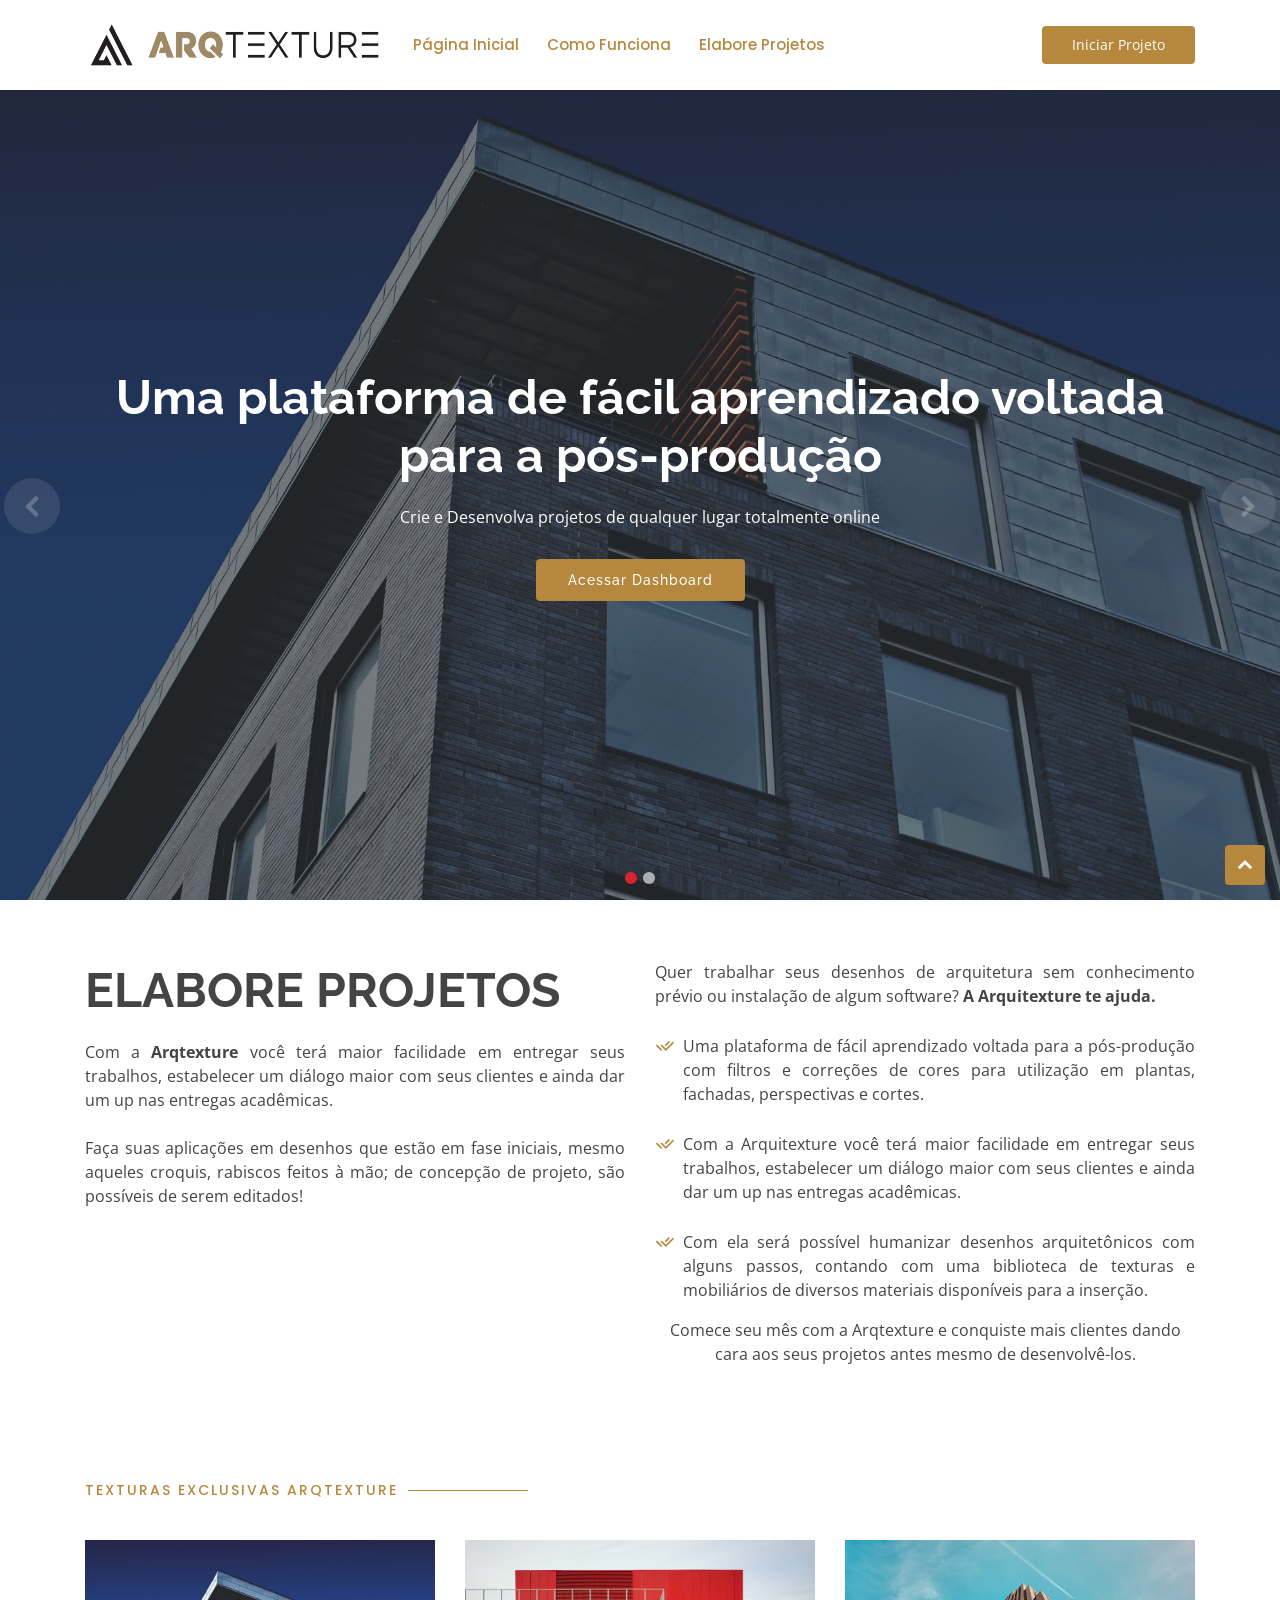
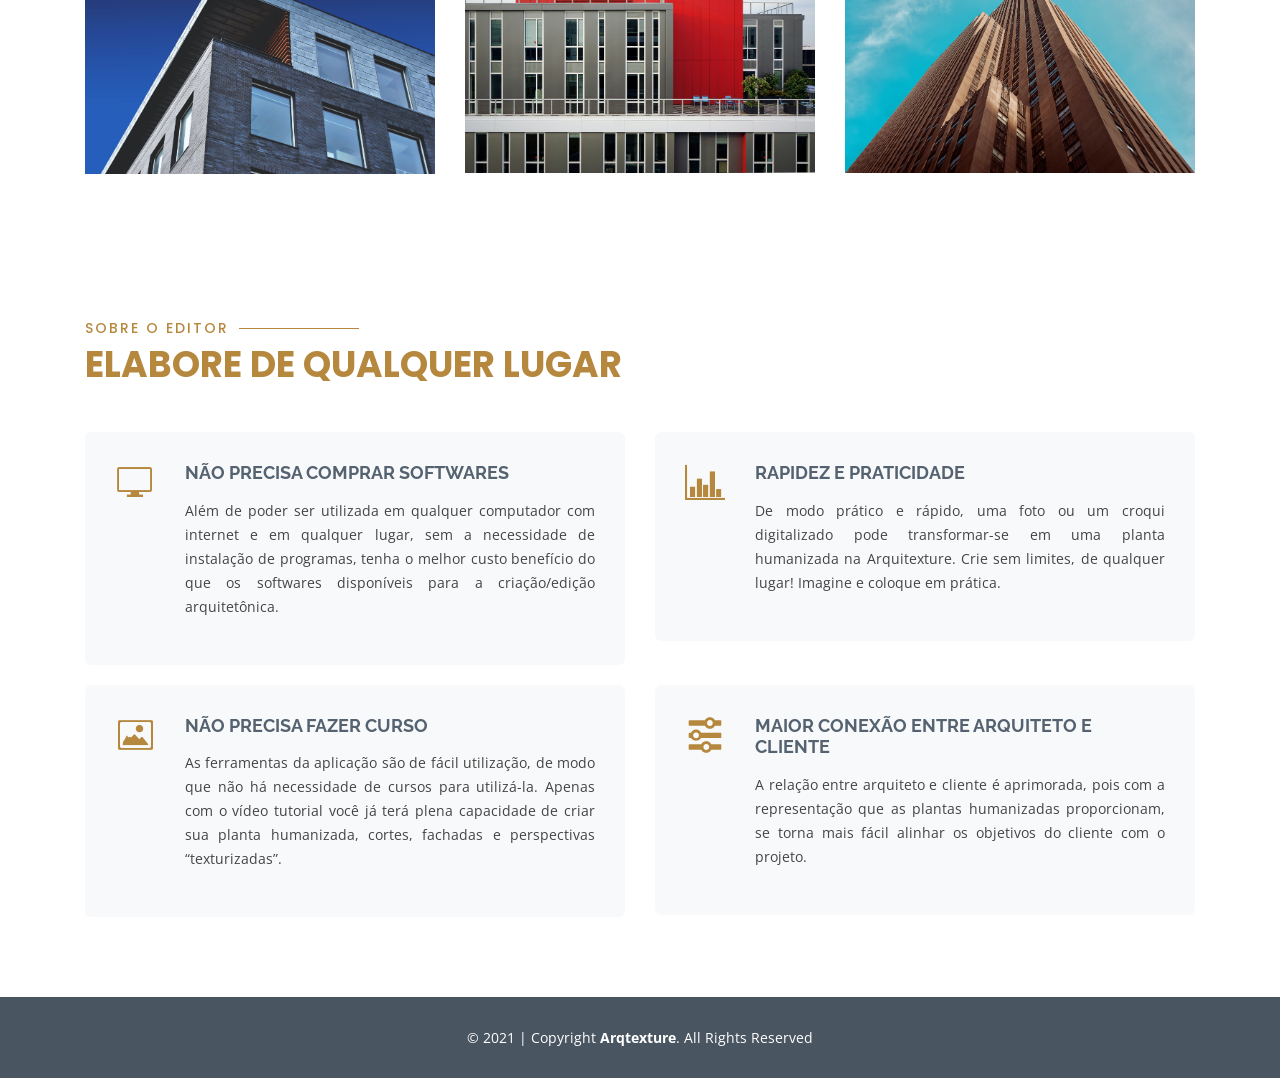
==== commit 8bb9a136: "editor modal textures editor modal textures" ====
--- a/public/index.html
+++ b/public/index.html
@@ -48,8 +48,6 @@
           <li class="active"><a href="#about">Elabore Projetos</a></li>
            <li class="active"><a href="editor.html"></a></li>
             
-
-
 
         </ul>
 
